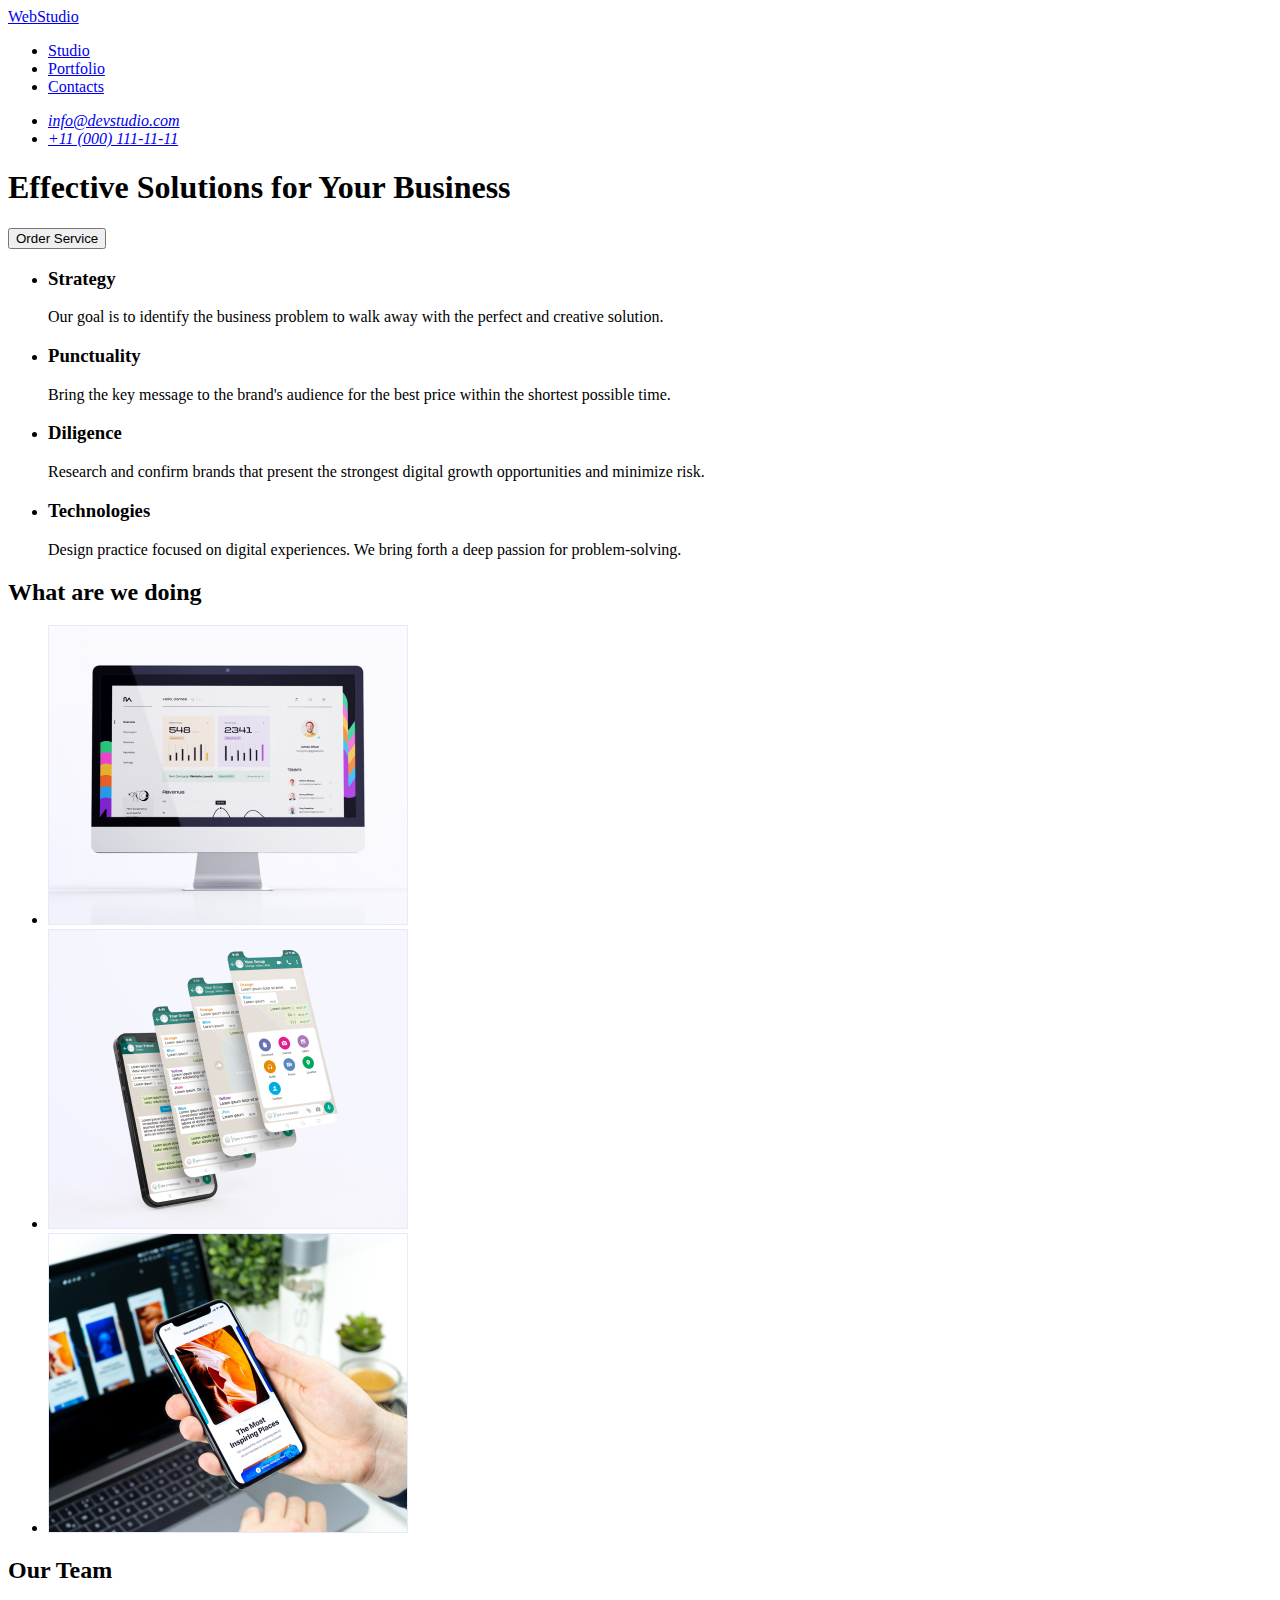
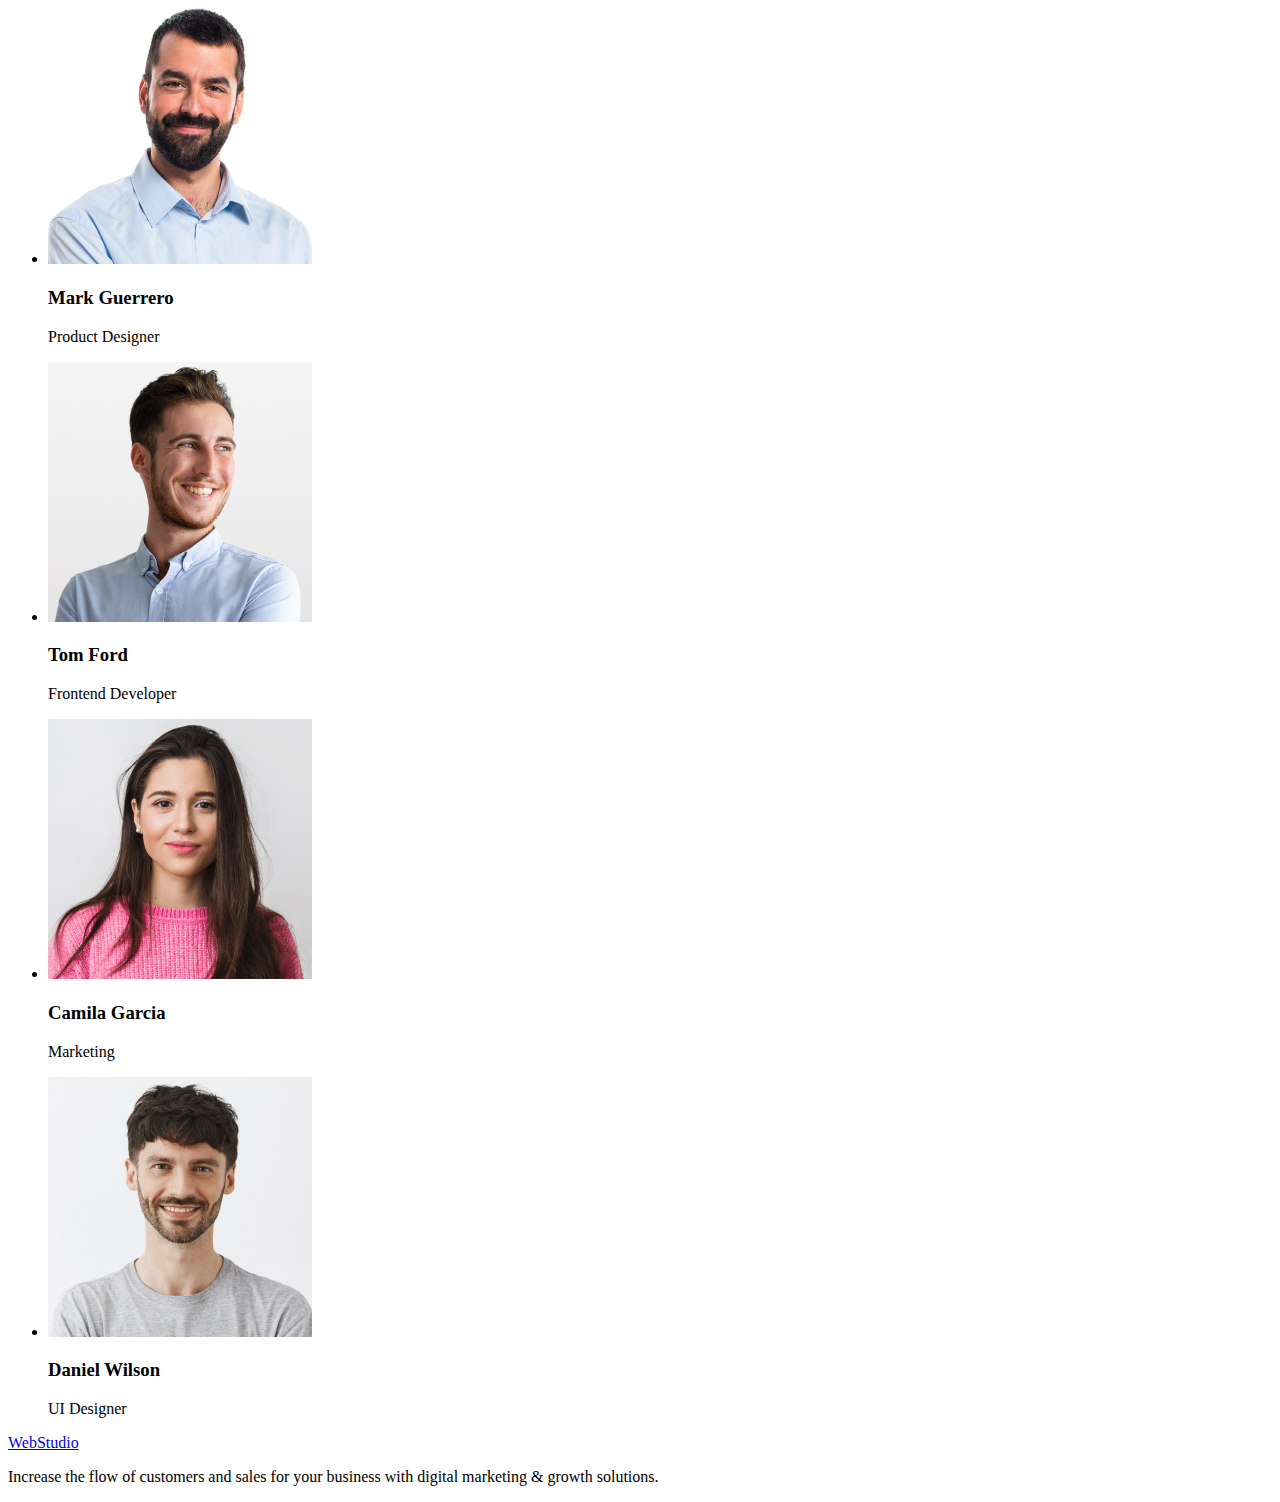
==== index.html @ dca1a5bd "rep" ====
<!DOCTYPE html>
<html lang="en">
  <head>
    <meta charset="UTF-8" />
    <meta name="viewport" content="width=device-width, initial-scale=1.0" />
    <title>Document</title>
    <link rel="stylesheet" href="./styles.css" />
  </head>
  <body>
    <header class="header">
      <nav class="header-navigation">
        <a class="header-logo" href="./index.html">WebStudio</a>
        <ul>
          <li><a class="header-item" href="#">Studio</a></li>
          <li><a class="header-item" href="#">Portfolio</a></li>
          <li><a class="header-item" href="#">Contacts</a></li>
        </ul>
      </nav>
      <address>
        <ul>
          <li>
            <a class="header-item-adress" href="mailto:info@devstudio.com"
              >info@devstudio.com</a
            >
          </li>
          <li>
            <a class="header-item-adress" href="tel:+110001111111"
              >+11 (000) 111-11-11</a
            >
          </li>
        </ul>
      </address>
    </header>
    <main>
      <section>
        <h1 class="hero">Effective Solutions for Your Business</h1>
        <button class="hero-btn" ctype="button">Order Service</button>
      </section>

      <section>
        <h2 hidden>advantages</h2>
        <ul>
          <li class="advantages">
            <h3 class="advantages-zag">Strategy</h3>
            <p class="text" title="my text">
              Our goal is to identify the business problem to walk away with the
              perfect and creative solution.
            </p>
          </li>
          <li class="advantages">
            <h3 class="advantages-zag">Punctuality</h3>
            <p class="text" title="my text">
              Bring the key message to the brand's audience for the best price
              within the shortest possible time.
            </p>
          </li>
          <li>
            <h3 class="advantages-zag">Diligence</h3>
            <p class="text" title="my text">
              Research and confirm brands that present the strongest digital
              growth opportunities and minimize risk.
            </p>
          </li>
          <li class="advantages">
            <h3 class="advantages-zag">Technologies</h3>
            <p class="text" title="my text">
              Design practice focused on digital experiences. We bring forth a
              deep passion for problem-solving.
            </p>
          </li>
        </ul>
      </section>
      <section>
        <h2>What are we doing</h2>
        <ul>
          <li>
            <img
              src="./images/wawd1.jpg"
              alt="monitor-resultat"
              width="360"
              height="300"
            />
          </li>
          <li>
            <img
              src="./images/wawd2.jpg"
              alt="many-pic"
              width="360"
              height="300"
            />
          </li>
          <li>
            <img
              src="./images/wawd3.jpg"
              alt="phone-hand"
              width="360"
              height="300"
            />
          </li>
        </ul>
      </section>
      <section>
        <h2>Our Team</h2>
        <ul>
          <li>
            <img
              src="./images/ot1.jpg"
              alt="Mark Guerrero"
              width="264"
              height="260"
            />
            <h3>Mark Guerrero</h3>
            <p>Product Designer</p>
          </li>
          <li>
            <img
              src="./images/ot2.jpg"
              alt="Tom Ford"
              width="264"
              height="260"
            />
            <h3>Tom Ford</h3>
            <p>Frontend Developer</p>
          </li>
          <li>
            <img
              src="./images/ot3.jpg"
              alt="Camila Garcia"
              width="264"
              height="260"
            />
            <h3>Camila Garcia</h3>
            <p>Marketing</p>
          </li>
          <li>
            <img
              src="./images/ot4.jpg"
              alt="Daniel Wilson"
              width="264"
              height="260"
            />
            <h3>Daniel Wilson</h3>
            <p>UI Designer</p>
          </li>
        </ul>
      </section>
    </main>
    <footer>
      <a href="./index.html">WebStudio</a>
      <p>
        Increase the flow of customers and sales for your business with digital
        marketing & growth solutions.
      </p>
    </footer>
  </body>
</html>
---- styles.css ----
body {
  text-decoration: none;
}
.page-header {
  background-color: #bdbdbd;
}
.page-title {
  color: #f44336;
}
.section-title {
  color: #3f51b5;
}
.page-footer {
  background-color: #212121;
}
.copyright-text {
  color: #ffffff;
}
.section-text {
  color: #ff5722;
}
.club-list .title {
  color: #4caf50;
}
.club-list .text {
  color: #009688;
}
.club-list .link {
  color: #ffc107;
}
.benefits > li {
  color: #d500f9;
}
.page-nav .link:hover {
  color: #18ffff;
}
.club-list .link:hover {
  color: #f57f17;
}
.club-list .link:active {
  color: #ff1744;
}
.page-nav .link:active {
  color: #212121;
}
.page-nav .link:focus {
  color: #18ffff;
}
.club-list .link:focus {
  color: #f57f17;
}
#18ffff
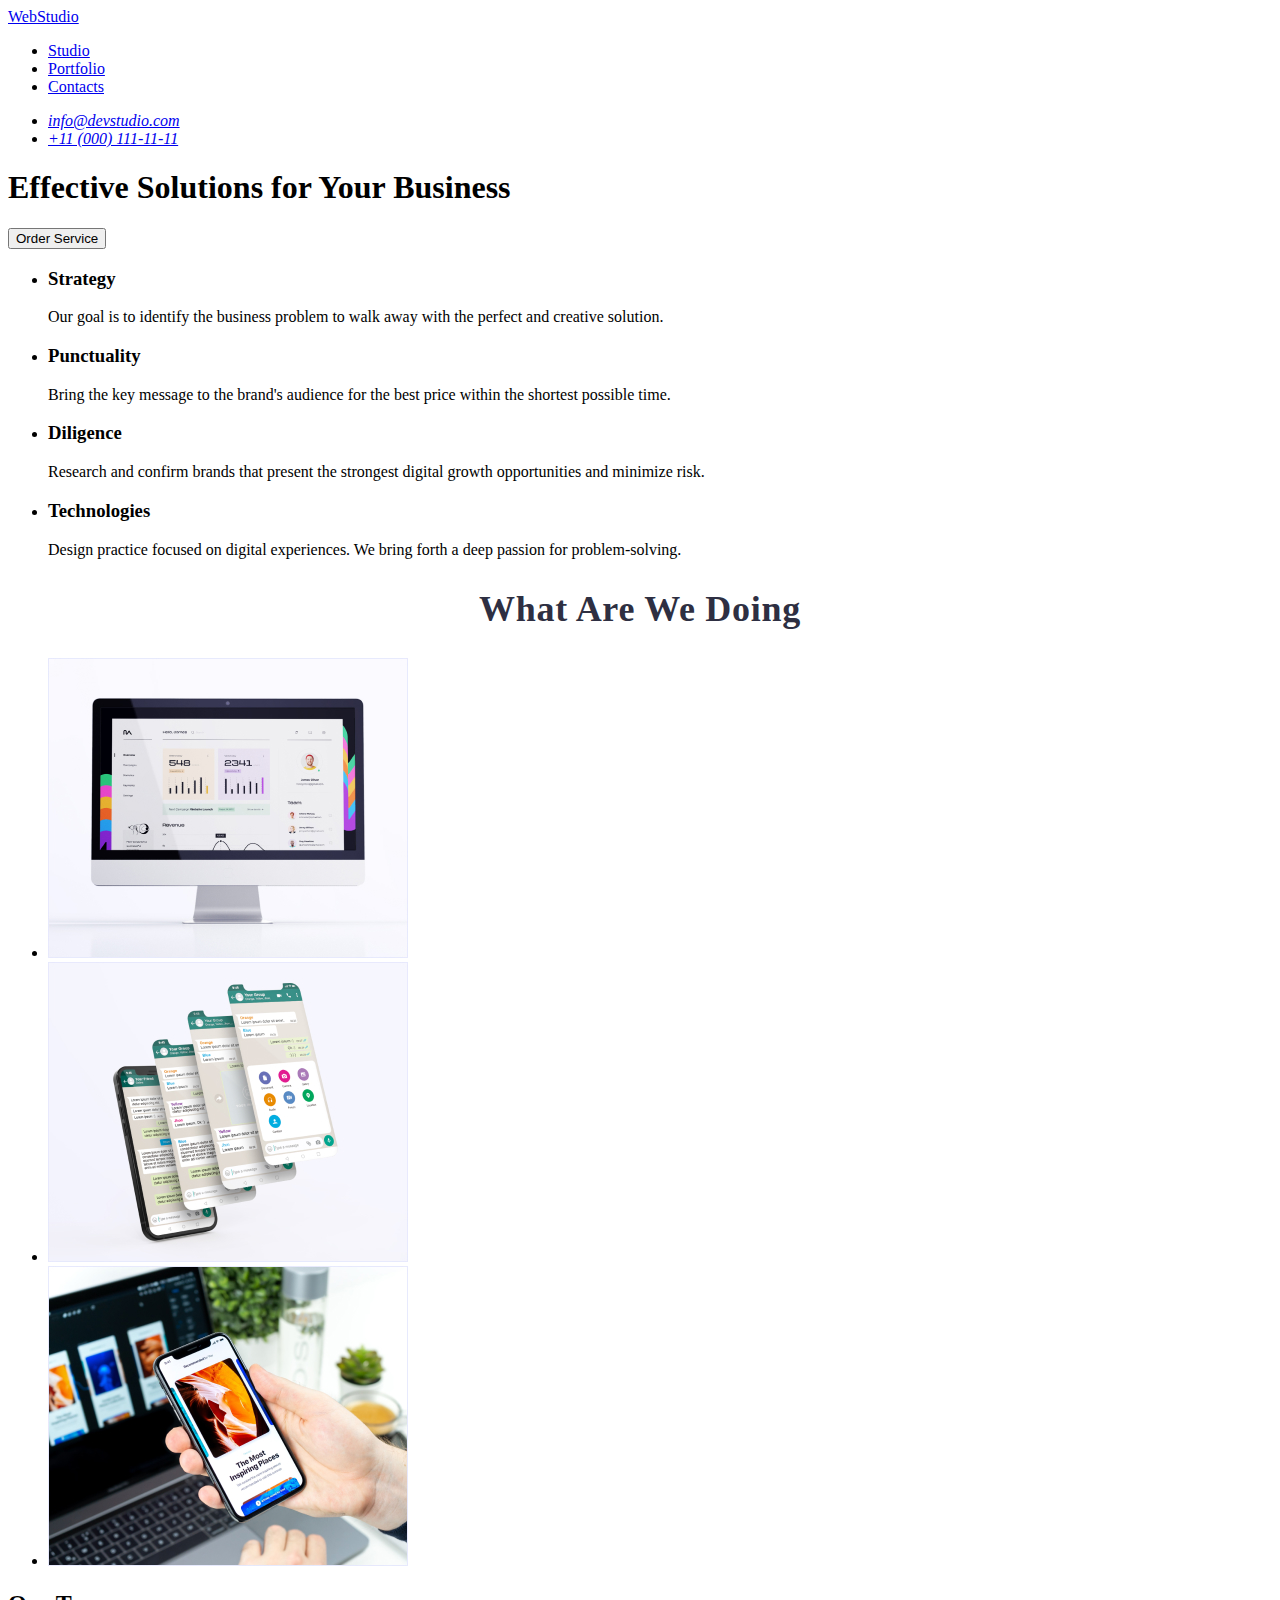
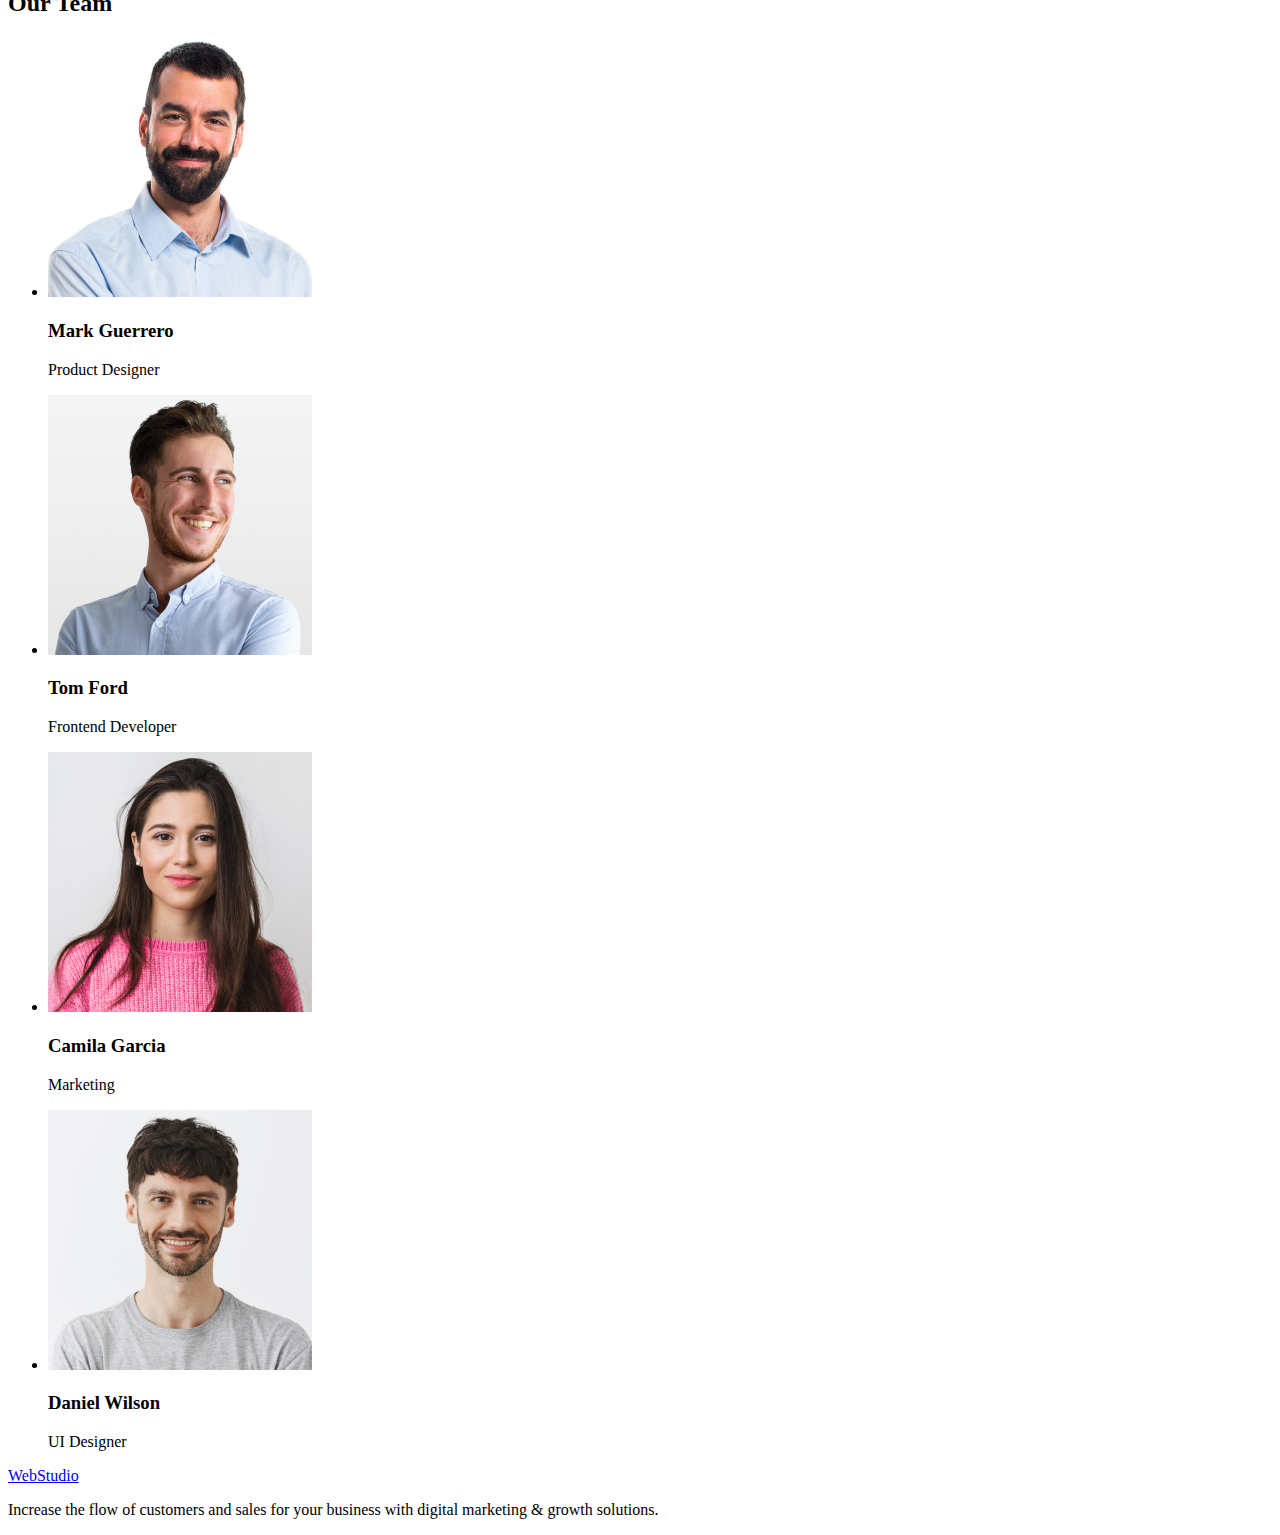
==== commit c3f0d128: "last" ====
--- a/index.html
+++ b/index.html
@@ -3,8 +3,8 @@
   <head>
     <meta charset="UTF-8" />
     <meta name="viewport" content="width=device-width, initial-scale=1.0" />
-    <title>Document</title>
-    <link rel="stylesheet" href="./styles.css" />
+    <title>WebStudio</title>
+    <link rel="stylesheet" href="./css/styles.css" />
   </head>
   <body>
     <header class="header">
@@ -71,7 +71,7 @@
         </ul>
       </section>
       <section>
-        <h2>What are we doing</h2>
+        <h2 class="alina">What are we doing</h2>
         <ul>
           <li>
             <img
@@ -79,6 +79,7 @@
               alt="monitor-resultat"
               width="360"
               height="300"
+              class="alina-malina"
             />
           </li>
           <li>
--- a/css/styles.css
+++ b/css/styles.css
@@ -0,0 +1,29 @@
+.alina {
+    color: var(--navyblue, #2E2F42);
+text-align: center;
+
+/* Header 2 */
+font-family: Roboto;
+font-size: 36px;
+font-style: normal;
+font-weight: 700;
+line-height: 40px; /* 111.111% */
+letter-spacing: 0.72px;
+text-transform: capitalize;
+}
+.alina-malina {
+    display: inline-flex;
+flex-direction: column;
+align-items: flex-start;
+text-decoration: none;
+text-transform: uppercase;
+font-size: 14px;
+text-align: center;
+line-height: 1.333;
+}
+.section-text {
+    text-shadow: 2px 2px 4px #212121;
+    text-indent: 24px;
+    line-height: 1.5;
+    letter-spacing: 3px;
+}
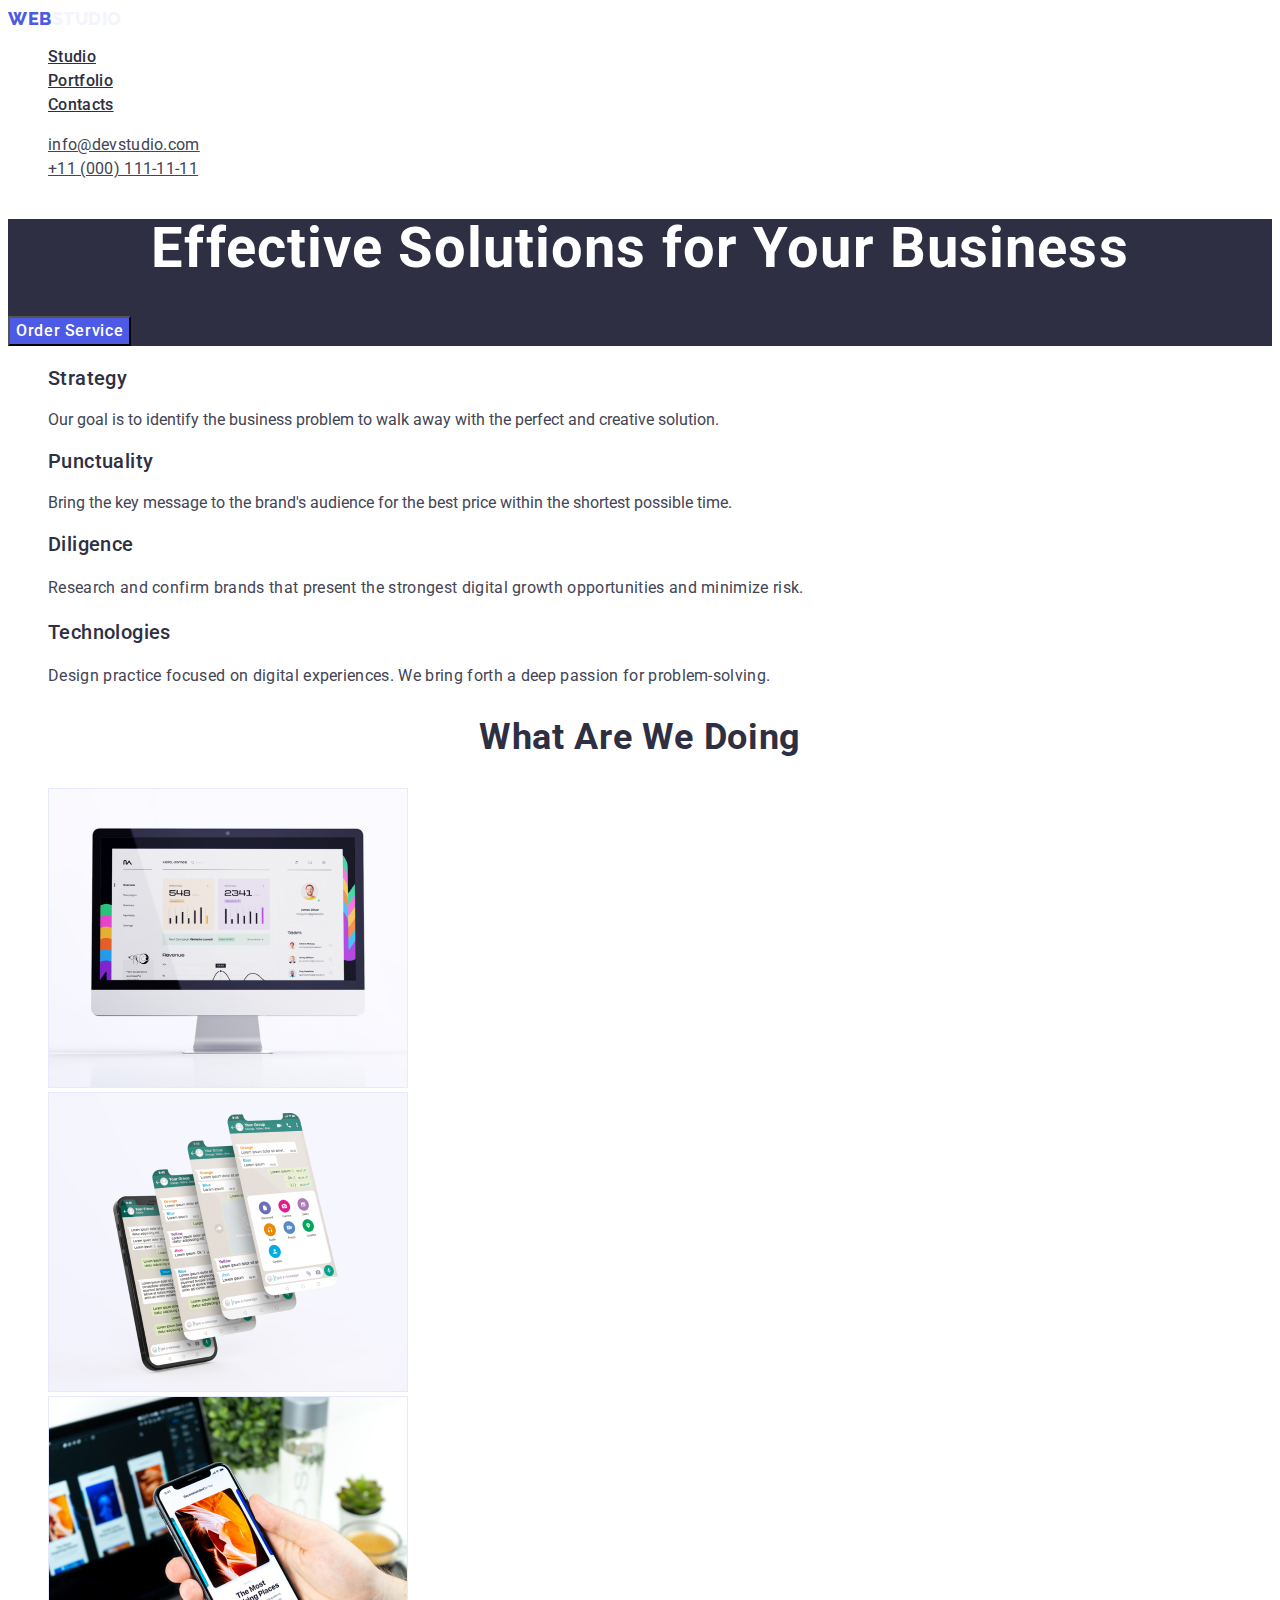
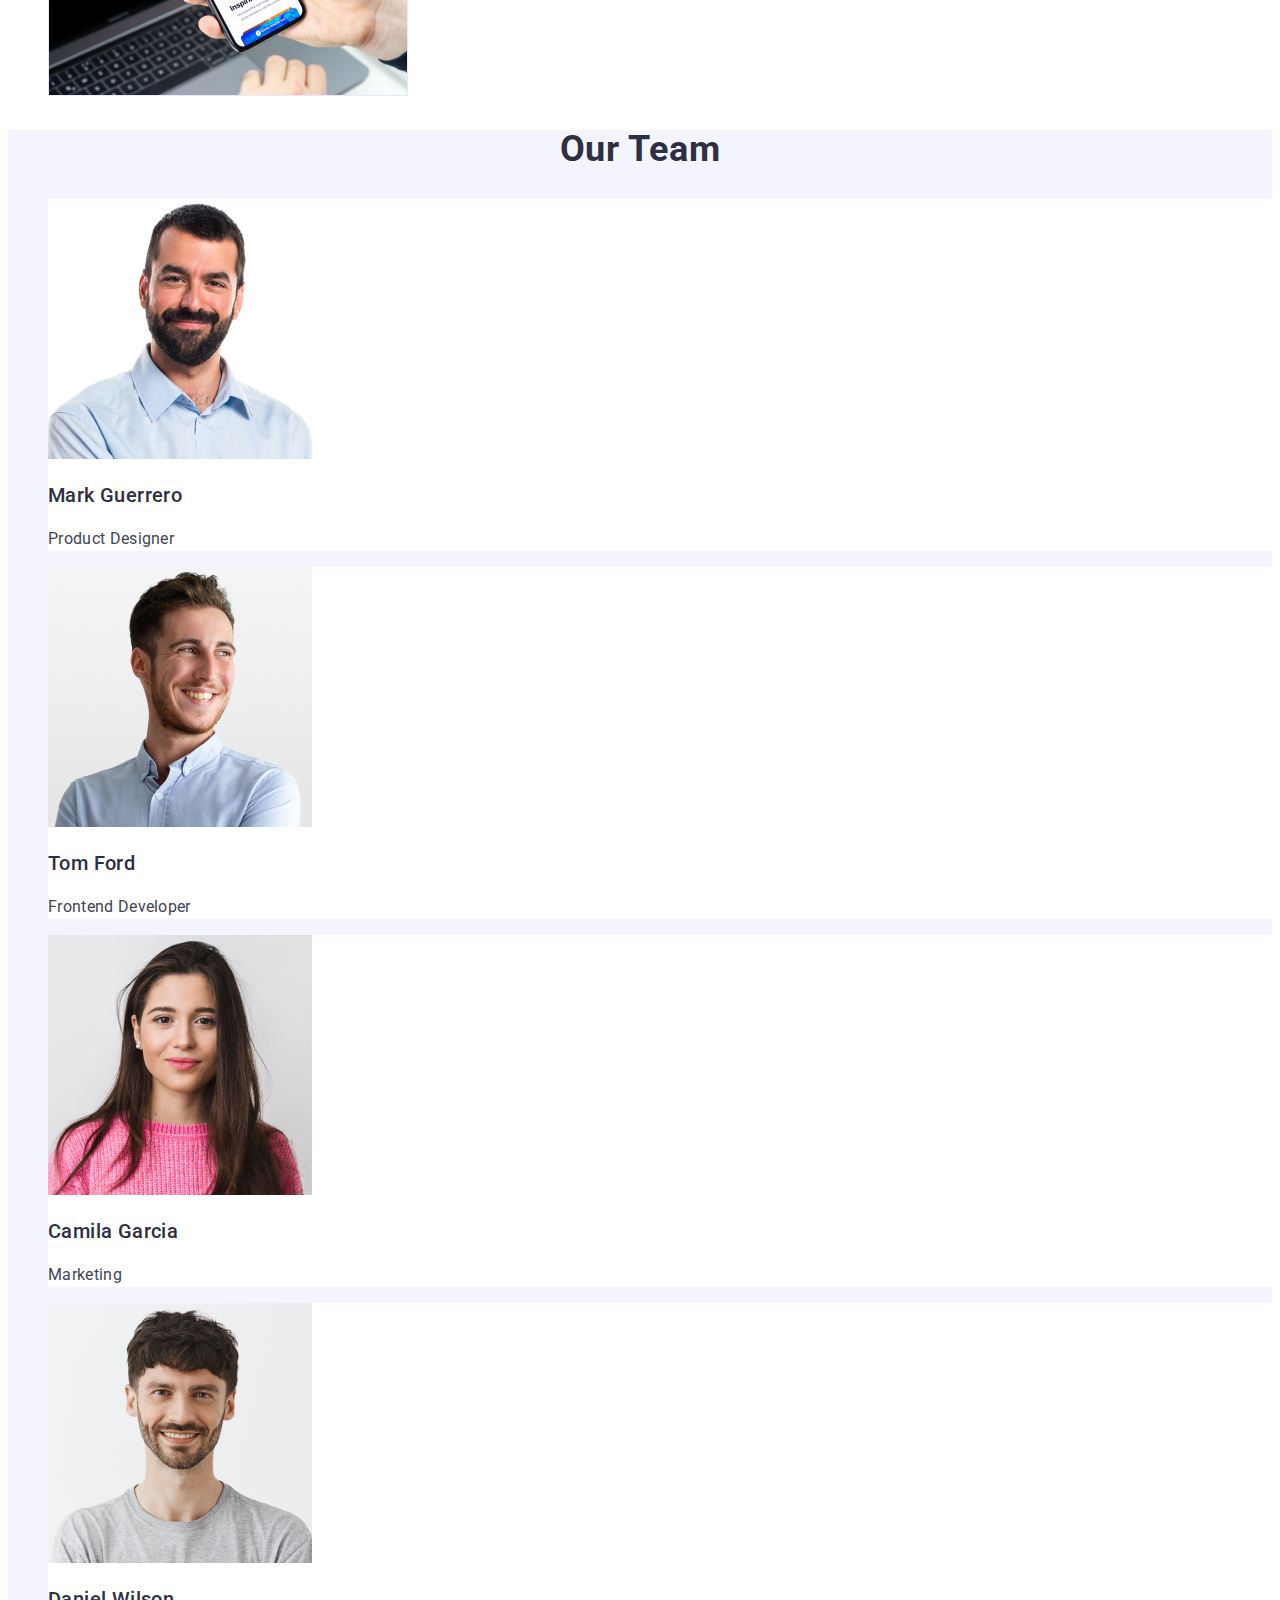
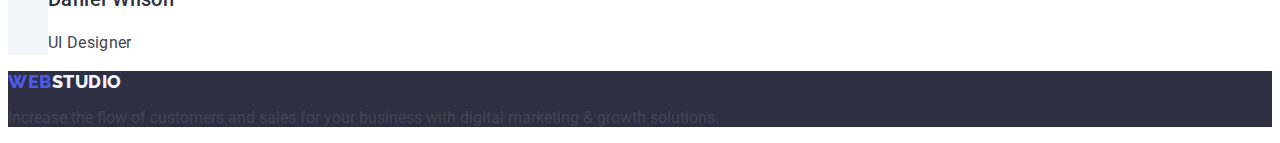
==== commit 2a531e59: "all" ====
--- a/index.html
+++ b/index.html
@@ -4,27 +4,45 @@
     <meta charset="UTF-8" />
     <meta name="viewport" content="width=device-width, initial-scale=1.0" />
     <title>WebStudio</title>
+    <link rel="preconnect" href="https://fonts.googleapis.com" />
+    <link rel="preconnect" href="https://fonts.gstatic.com" crossorigin />
+    <link
+      href="https://fonts.googleapis.com/css2?family=Raleway:wght@800&family=Roboto:wght@400;500;700&display=swap"
+      rel="stylesheet"
+    />
     <link rel="stylesheet" href="./css/styles.css" />
   </head>
   <body>
     <header class="header">
       <nav class="header-navigation">
-        <a class="header-logo" href="./index.html">WebStudio</a>
-        <ul>
-          <li><a class="header-item" href="#">Studio</a></li>
-          <li><a class="header-item" href="#">Portfolio</a></li>
-          <li><a class="header-item" href="#">Contacts</a></li>
+        <a class="header-logo link" href="./index.html"
+          ><span class="header-logo-first">Web</span>Studio</a
+        >
+        <ul class="header-list list">
+          <li>
+            <a class="header-item-link" href="./index.html" target="_blank"
+              >Studio</a
+            >
+          </li>
+          <li>
+            <a class="header-item-link" href="./portfolio.html" target="_blank"
+              >Portfolio</a
+            >
+          </li>
+          <li>
+            <a class="header-item-link" href="#" target="_blank">Contacts</a>
+          </li>
         </ul>
       </nav>
-      <address>
-        <ul>
+      <address class="address">
+        <ul class="header-list list">
           <li>
-            <a class="header-item-adress" href="mailto:info@devstudio.com"
+            <a class="address" href="mailto:info@devstudio.com" target="_blank"
               >info@devstudio.com</a
             >
           </li>
           <li>
-            <a class="header-item-adress" href="tel:+110001111111"
+            <a class="address" href="tel:+110001111111" target="_blank"
               >+11 (000) 111-11-11</a
             >
           </li>
@@ -32,54 +50,55 @@
       </address>
     </header>
     <main>
-      <section>
-        <h1 class="hero">Effective Solutions for Your Business</h1>
-        <button class="hero-btn" ctype="button">Order Service</button>
+      <section class="hero">
+        <h1 class="hero-title">Effective Solutions for Your Business</h1>
+        <button class="btn-navigation" type="button">Order Service</button>
       </section>
 
       <section>
-        <h2 hidden>advantages</h2>
-        <ul>
-          <li class="advantages">
-            <h3 class="advantages-zag">Strategy</h3>
-            <p class="text" title="my text">
+        <h2 class="visually-hidden">advantages</h2>
+        <!-- advantage -->
+        <ul class="advantages-list list">
+          <li>
+            <h3 class="advantages-subtitle">Strategy</h3>
+            <p class="advantages-item-tex-">
               Our goal is to identify the business problem to walk away with the
               perfect and creative solution.
             </p>
           </li>
-          <li class="advantages">
-            <h3 class="advantages-zag">Punctuality</h3>
-            <p class="text" title="my text">
+          <li>
+            <h3 class="advantages-subtitle">Punctuality</h3>
+            <p class="text">
               Bring the key message to the brand's audience for the best price
               within the shortest possible time.
             </p>
           </li>
           <li>
-            <h3 class="advantages-zag">Diligence</h3>
-            <p class="text" title="my text">
+            <h3 class="advantages-subtitle">Diligence</h3>
+            <p class="advantages-item-text">
               Research and confirm brands that present the strongest digital
               growth opportunities and minimize risk.
             </p>
           </li>
-          <li class="advantages">
-            <h3 class="advantages-zag">Technologies</h3>
-            <p class="text" title="my text">
+          <li>
+            <h3 class="advantages-subtitle">Technologies</h3>
+            <p class="advantages-item-text">
               Design practice focused on digital experiences. We bring forth a
               deep passion for problem-solving.
             </p>
           </li>
         </ul>
       </section>
+
       <section>
-        <h2 class="alina">What are we doing</h2>
-        <ul>
+        <h2 class="section-title">What are we doing</h2>
+        <ul class="list">
           <li>
             <img
               src="./images/wawd1.jpg"
               alt="monitor-resultat"
               width="360"
               height="300"
-              class="alina-malina"
             />
           </li>
           <li>
@@ -100,55 +119,58 @@
           </li>
         </ul>
       </section>
-      <section>
-        <h2>Our Team</h2>
-        <ul>
-          <li>
+
+      <section class="team-section">
+        <h2 class="section-title">Our Team</h2>
+        <ul class="list">
+          <li class="team-member-card">
             <img
               src="./images/ot1.jpg"
               alt="Mark Guerrero"
               width="264"
               height="260"
             />
-            <h3>Mark Guerrero</h3>
-            <p>Product Designer</p>
+            <h3 class="section-title-team">Mark Guerrero</h3>
+            <p class="section-title-about">Product Designer</p>
           </li>
-          <li>
+          <li class="team-member-card">
             <img
               src="./images/ot2.jpg"
               alt="Tom Ford"
               width="264"
               height="260"
             />
-            <h3>Tom Ford</h3>
-            <p>Frontend Developer</p>
+            <h3 class="section-title-team">Tom Ford</h3>
+            <p class="section-title-about">Frontend Developer</p>
           </li>
-          <li>
+          <li class="team-member-card">
             <img
               src="./images/ot3.jpg"
               alt="Camila Garcia"
               width="264"
               height="260"
             />
-            <h3>Camila Garcia</h3>
-            <p>Marketing</p>
+            <h3 class="section-title-team">Camila Garcia</h3>
+            <p class="section-title-about">Marketing</p>
           </li>
-          <li>
+          <li class="team-member-card">
             <img
               src="./images/ot4.jpg"
               alt="Daniel Wilson"
               width="264"
               height="260"
             />
-            <h3>Daniel Wilson</h3>
-            <p>UI Designer</p>
+            <h3 class="section-title-team">Daniel Wilson</h3>
+            <p class="section-title-about">UI Designer</p>
           </li>
         </ul>
       </section>
     </main>
-    <footer>
-      <a href="./index.html">WebStudio</a>
-      <p>
+    <footer class="ftr-page">
+      <a class="header-logo link" href="./index.html"
+        ><span class="header-logo-first">Web</span>Studio</a
+      >
+      <p class="ftr-page-text">
         Increase the flow of customers and sales for your business with digital
         marketing & growth solutions.
       </p>
--- a/css/styles.css
+++ b/css/styles.css
@@ -1,29 +1,242 @@
-.alina {
-    color: var(--navyblue, #2E2F42);
-text-align: center;
-
-/* Header 2 */
-font-family: Roboto;
-font-size: 36px;
-font-style: normal;
-font-weight: 700;
-line-height: 40px; /* 111.111% */
-letter-spacing: 0.72px;
-text-transform: capitalize;
-}
-.alina-malina {
-    display: inline-flex;
-flex-direction: column;
-align-items: flex-start;
-text-decoration: none;
-text-transform: uppercase;
-font-size: 14px;
-text-align: center;
-line-height: 1.333;
-}
-.section-text {
-    text-shadow: 2px 2px 4px #212121;
-    text-indent: 24px;
-    line-height: 1.5;
-    letter-spacing: 3px;
-}
+body {
+  font-family: var(--mein-fonts);
+  color: var(--color-slate);
+  background-color: var(--color-white);
+}
+:root {
+  /* fonts */
+  --mein-fonts: "roboto", sans-serif;
+  /* Colors */
+  --color-iris: #4d5ae5;
+  --color-ocean: #404bbf;
+  --main-cl: #2e2f42;
+  --color-green: #31d0aa;
+  --color-slate: #434455;
+  --color-light-slate: #8e8f99;
+  --color-cornflower: #e7e9fc;
+  --color-cloud: #f4f4fd;
+  --color-white: #ffffff;
+  --color-dairy: #fcfcfc;
+}
+.link {
+  text-decoration: none;
+  font-style: normal;
+}
+.list {
+  list-style: none;
+}
+.header-navigation {
+  background: var(--color-white);
+}
+/* ------------HEADER------------ */
+.header-logo-first {
+  color: var(--color-iris);
+  font-family: "Raleway", sans-serif;
+  font-size: 18px;
+
+  font-weight: 800;
+  line-height: 1.17;
+  letter-spacing: 0.03em;
+  text-transform: uppercase;
+}
+.header-logo {
+  color: var(--main-cl);
+  font-family: "Raleway", sans-serif;
+  font-size: 18px;
+
+  font-weight: 800;
+  line-height: 1.17;
+  letter-spacing: 0.03em;
+  text-transform: uppercase;
+}
+.address {
+  color: var(--color-slate);
+  font-size: 16px;
+  font-style: normal;
+  font-weight: 400;
+  line-height: 24px;
+  letter-spacing: 0.02em;
+}
+.address:hover,
+.address:focus {
+  color: var(--color-ocean);
+}
+.address {
+  font-style: normal;
+}
+.header-item {
+  color: var(--color-slate);
+  text-align: center;
+  font-size: 16px;
+  font-weight: 500;
+  line-height: 24px;
+  letter-spacing: 0.02em;
+}
+.header-item-link {
+  color: var(--main-cl);
+  text-align: center;
+  font-size: 16px;
+  font-weight: 500;
+  line-height: 1.5;
+  letter-spacing: 0.02em;
+}
+/* ------------HERO------------ */
+.hero {
+  background: var(--main-cl);
+}
+.team-section {
+  background-color: var(--color-cloud);
+}
+.team-member-card {
+  background-color: var(--color-white);
+}
+.hero-title {
+  color: var(--color-white);
+  text-align: center;
+  font-size: 56px;
+  font-weight: 700;
+  line-height: 1.07;
+  letter-spacing: 0.02em;
+}
+.section-title {
+  color: var(--main-cl);
+  text-align: center;
+  font-weight: 700;
+  font-size: 36px;
+  line-height: 1.11;
+  letter-spacing: 0.02em;
+  text-transform: capitalize;
+}
+.advantages-subtitle {
+  color: var(--main-cl);
+  font-size: 20px;
+  font-weight: 500;
+  line-height: 1.2;
+  letter-spacing: 0.02em;
+}
+.advantages-item-text {
+  color: var(--color-slate);
+  font-size: 16px;
+  font-weight: 400;
+  line-height: 1.5;
+  letter-spacing: 0.02em;
+}
+.btn-navigation {
+  font-family: "Roboto", sans-serif;
+  color: var(--color-white);
+  background-color: var(--color-iris);
+  font-size: 16px;
+  font-weight: 500;
+  line-height: 1.5;
+  letter-spacing: 0.04em;
+  cursor: pointer;
+}
+.btn-navigation:hover,
+.btn-navigation:focus {
+  font-family: "Roboto", sans-serif;
+  color: var(--color-white);
+  background-color: var(--color-iris);
+  font-size: 16px;
+  font-weight: 500;
+  line-height: 1.5;
+  letter-spacing: 0.04em;
+  cursor: pointer;
+}
+.button-text {
+  font-family: "Roboto", sans-serif;
+  color: var(--color-iris);
+  background-color: var(--color-cloud);
+  font-size: 16px;
+  font-weight: 500;
+  line-height: 1.5;
+  letter-spacing: 0.04em;
+  cursor: pointer;
+}
+.button-text:hover,
+.button-text:focus {
+  font-family: "Roboto", sans-serif;
+  color: var(--color-white);
+  background-color: var(--color-ocean);
+  font-size: 16px;
+  font-weight: 500;
+  line-height: 1.5;
+  letter-spacing: 0.04em;
+  cursor: pointer;
+}
+.visually-hidden {
+  position: absolute;
+  width: 1px;
+  height: 1px;
+  margin: -1px;
+  border: 0;
+  padding: 0;
+
+  white-space: nowrap;
+  clip-path: inset(100%);
+  clip: rect(0 0 0 0);
+  overflow: hidden;
+}
+/* ------------ADVANTAGE------------ */
+
+.advantages-list {
+}
+.advantages-item {
+}
+.advantages-subtitle {
+  color: var(--main-cl);
+
+  /* Header 3 */
+
+  font-size: 20px;
+
+  font-weight: 500;
+  line-height: 1.2; /* 120% */
+  letter-spacing: 0.02em;
+}
+.advantages-item-text {
+  color: var(--color-slate);
+
+  /* Body */
+
+  font-size: 16px;
+  line-height: 1.5; /* 150% */
+  letter-spacing: 0.02em;
+}
+
+/* Components styles */
+.section-title-team {
+  /* Header 3 */
+  font-weight: 500;
+  font-size: 20px;
+  line-height: 1.2;
+
+  letter-spacing: 0.02em;
+  color: var(--main-cl);
+}
+.section-title-about {
+  font-weight: 400;
+  font-size: 16px;
+  line-height: 1.5;
+
+  letter-spacing: 0.02em;
+  color: var(--color-slate);
+}
+.ftr-page {
+  background: var(--main-cl);
+}
+.ftr-page-tex {
+  color: var(--color-cloud);
+  font-size: 16px;
+  font-weight: 400;
+  line-height: 1.5;
+  letter-spacing: 0.02;
+}
+.header-logo {
+  color: var(--color-cloud);
+  font-family: "Raleway", sans-serif;
+  font-size: 18px;
+  font-weight: 800;
+  line-height: 1.1666;
+  letter-spacing: 0.03;
+  text-transform: uppercase;
+}
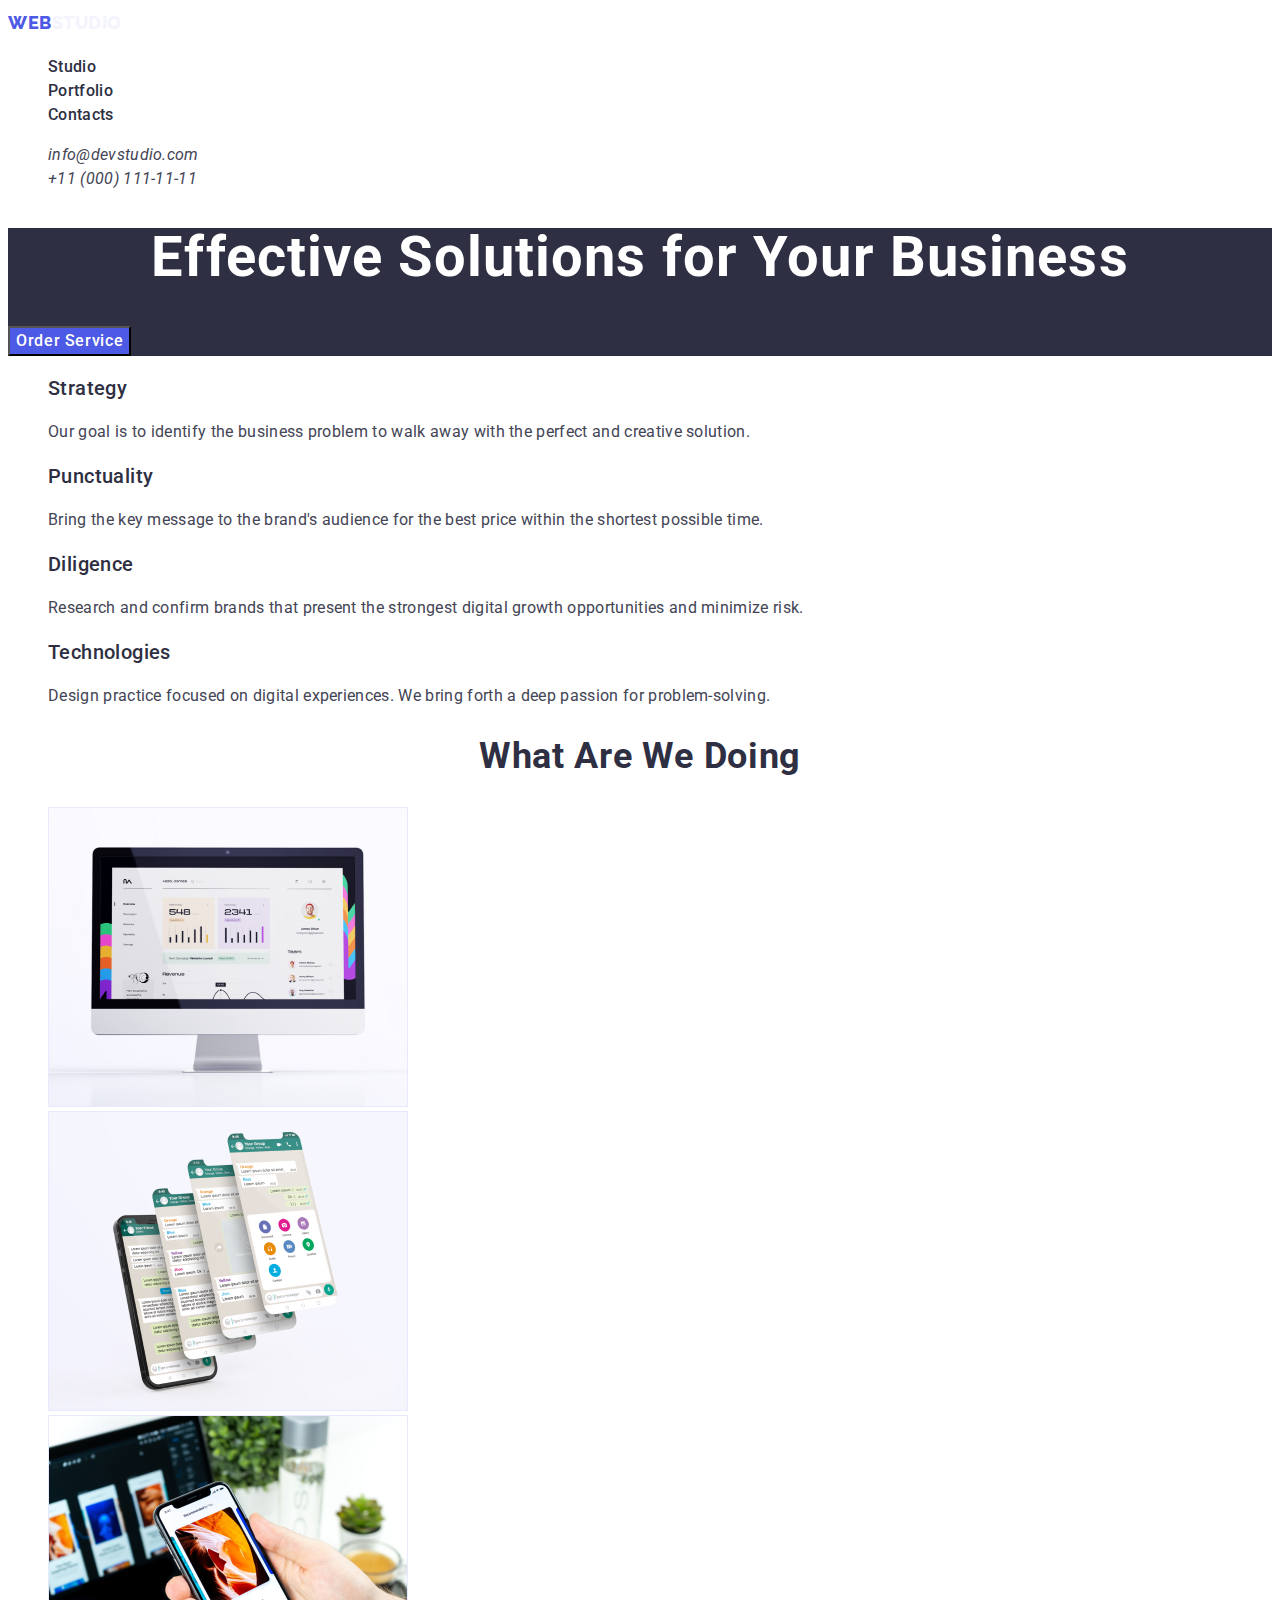
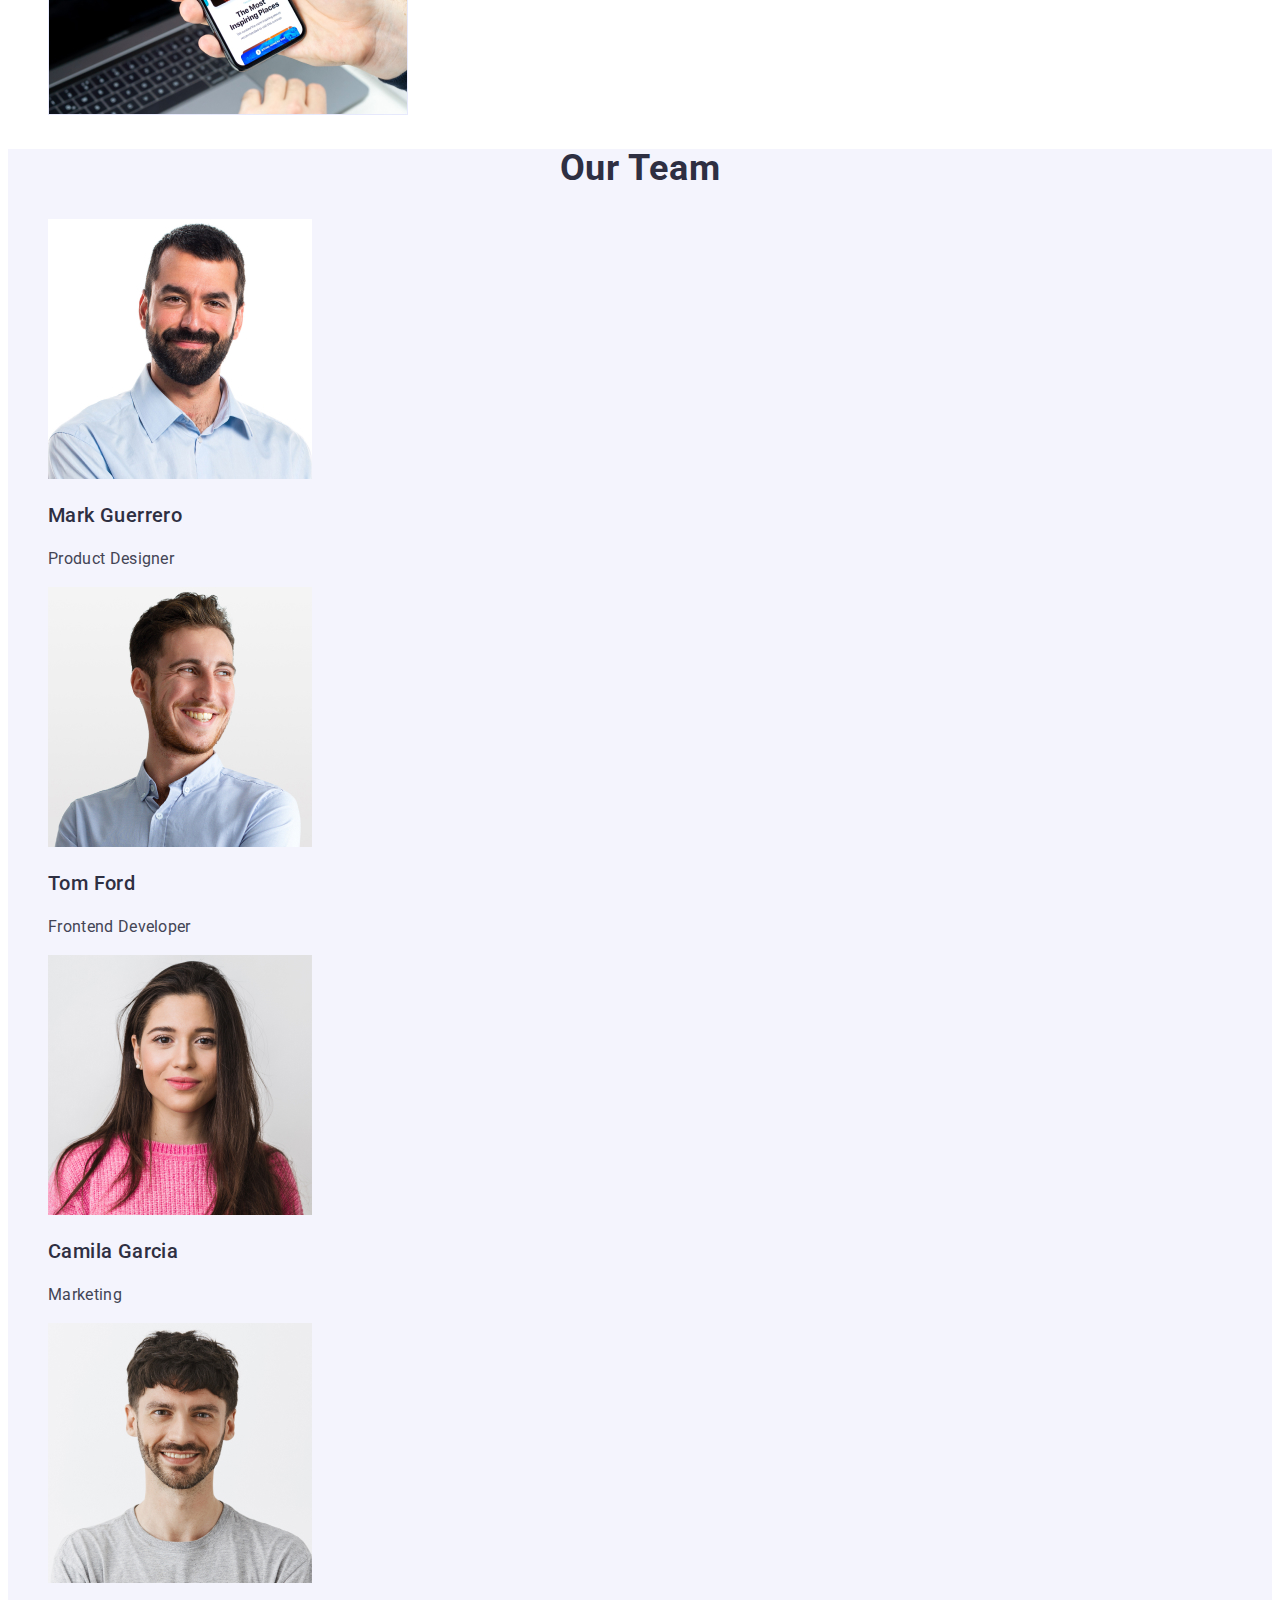
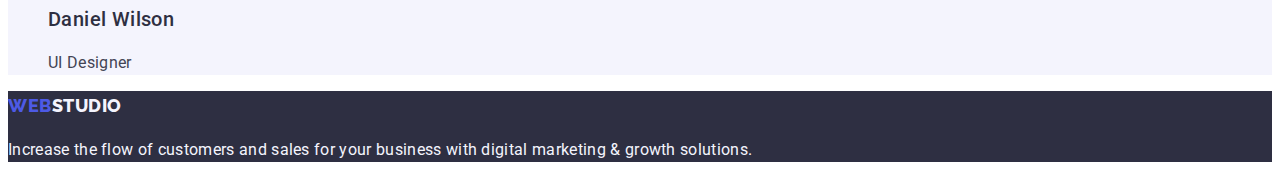
==== commit 74d55629: "all" ====
--- a/index.html
+++ b/index.html
@@ -12,77 +12,89 @@
     />
     <link rel="stylesheet" href="./css/styles.css" />
   </head>
+
   <body>
     <header class="header">
       <nav class="header-navigation">
         <a class="header-logo link" href="./index.html"
-          ><span class="header-logo-first">Web</span>Studio</a
+          >Web<span class="header-logo-studio">Studio</span></a
         >
         <ul class="header-list list">
           <li>
-            <a class="header-item-link" href="./index.html" target="_blank"
+            <a class="header-list-item link" href="./index.html" target="_blank"
               >Studio</a
             >
           </li>
           <li>
-            <a class="header-item-link" href="./portfolio.html" target="_blank"
+            <a
+              class="header-list-item link"
+              href="./portfolio.html"
+              target="_blank"
               >Portfolio</a
             >
           </li>
           <li>
-            <a class="header-item-link" href="#" target="_blank">Contacts</a>
+            <a class="header-list-item link" href="#" target="_blank"
+              >Contacts</a
+            >
           </li>
         </ul>
       </nav>
-      <address class="address">
-        <ul class="header-list list">
+      <address class="header-address">
+        <ul class="header-address-list list">
           <li>
-            <a class="address" href="mailto:info@devstudio.com" target="_blank"
+            <a
+              class="header-address-contacts link"
+              href="mailto:info@devstudio.com"
+              target="_blank"
               >info@devstudio.com</a
             >
           </li>
           <li>
-            <a class="address" href="tel:+110001111111" target="_blank"
+            <a
+              class="header-address-contacts link"
+              href="tel:+110001111111"
+              target="_blank"
               >+11 (000) 111-11-11</a
             >
           </li>
         </ul>
       </address>
     </header>
+
     <main>
       <section class="hero">
         <h1 class="hero-title">Effective Solutions for Your Business</h1>
-        <button class="btn-navigation" type="button">Order Service</button>
+        <button class="hero-button" type="button">Order Service</button>
       </section>
 
-      <section>
-        <h2 class="visually-hidden">advantages</h2>
-        <!-- advantage -->
+      <section class="advantages">
+        <h2 hidden>advantages</h2>
         <ul class="advantages-list list">
           <li>
             <h3 class="advantages-subtitle">Strategy</h3>
-            <p class="advantages-item-tex-">
+            <p class="advantages-text">
               Our goal is to identify the business problem to walk away with the
               perfect and creative solution.
             </p>
           </li>
           <li>
             <h3 class="advantages-subtitle">Punctuality</h3>
-            <p class="text">
+            <p class="advantages-text">
               Bring the key message to the brand's audience for the best price
               within the shortest possible time.
             </p>
           </li>
           <li>
             <h3 class="advantages-subtitle">Diligence</h3>
-            <p class="advantages-item-text">
+            <p class="advantages-text">
               Research and confirm brands that present the strongest digital
               growth opportunities and minimize risk.
             </p>
           </li>
           <li>
             <h3 class="advantages-subtitle">Technologies</h3>
-            <p class="advantages-item-text">
+            <p class="advantages-text">
               Design practice focused on digital experiences. We bring forth a
               deep passion for problem-solving.
             </p>
@@ -90,9 +102,9 @@
         </ul>
       </section>
 
-      <section>
-        <h2 class="section-title">What are we doing</h2>
-        <ul class="list">
+      <section class="heading">
+        <h2 class="heading-title">What are we doing</h2>
+        <ul class="heading-list list">
           <li>
             <img
               src="./images/wawd1.jpg"
@@ -120,57 +132,58 @@
         </ul>
       </section>
 
-      <section class="team-section">
-        <h2 class="section-title">Our Team</h2>
-        <ul class="list">
-          <li class="team-member-card">
+      <section class="team">
+        <h2 class="team-heading">Our Team</h2>
+        <ul class="team-list list">
+          <li class="team-img">
             <img
               src="./images/ot1.jpg"
               alt="Mark Guerrero"
               width="264"
               height="260"
             />
-            <h3 class="section-title-team">Mark Guerrero</h3>
-            <p class="section-title-about">Product Designer</p>
+            <h3 class="team-name">Mark Guerrero</h3>
+            <p class="team-text">Product Designer</p>
           </li>
-          <li class="team-member-card">
+          <li class="team-img">
             <img
               src="./images/ot2.jpg"
               alt="Tom Ford"
               width="264"
               height="260"
             />
-            <h3 class="section-title-team">Tom Ford</h3>
-            <p class="section-title-about">Frontend Developer</p>
+            <h3 class="team-name">Tom Ford</h3>
+            <p class="team-text">Frontend Developer</p>
           </li>
-          <li class="team-member-card">
+          <li class="team-img">
             <img
               src="./images/ot3.jpg"
               alt="Camila Garcia"
               width="264"
               height="260"
             />
-            <h3 class="section-title-team">Camila Garcia</h3>
-            <p class="section-title-about">Marketing</p>
+            <h3 class="team-name">Camila Garcia</h3>
+            <p class="team-text">Marketing</p>
           </li>
-          <li class="team-member-card">
+          <li class="team-img">
             <img
               src="./images/ot4.jpg"
               alt="Daniel Wilson"
               width="264"
               height="260"
             />
-            <h3 class="section-title-team">Daniel Wilson</h3>
-            <p class="section-title-about">UI Designer</p>
+            <h3 class="team-name">Daniel Wilson</h3>
+            <p class="team-text">UI Designer</p>
           </li>
         </ul>
       </section>
     </main>
-    <footer class="ftr-page">
+
+    <footer class="footer">
       <a class="header-logo link" href="./index.html"
-        ><span class="header-logo-first">Web</span>Studio</a
+        >Web<span class="header-logo-studio">Studio</span></a
       >
-      <p class="ftr-page-text">
+      <p class="footer-text">
         Increase the flow of customers and sales for your business with digital
         marketing & growth solutions.
       </p>
--- a/css/styles.css
+++ b/css/styles.css
@@ -1,242 +1,250 @@
+:root {
+  --iris: #4d5ae5;
+  --ocean: #404bbf;
+  --navy-blue: #2e2f42;
+  --green: #31d0aa;
+  --slate: #434455;
+  --light-slate: #8e8f99;
+  --cornflower: #e7e9fc;
+  --cloud: #f4f4fd;
+  --navy-blue-modal: #2e2f42;
+  --grey: #2e2f42;
+  --white: #ffffff;
+  --dairy: #fcfcfc;
+}
 body {
-  font-family: var(--mein-fonts);
-  color: var(--color-slate);
-  background-color: var(--color-white);
-}
-:root {
-  /* fonts */
-  --mein-fonts: "roboto", sans-serif;
-  /* Colors */
-  --color-iris: #4d5ae5;
-  --color-ocean: #404bbf;
-  --main-cl: #2e2f42;
-  --color-green: #31d0aa;
-  --color-slate: #434455;
-  --color-light-slate: #8e8f99;
-  --color-cornflower: #e7e9fc;
-  --color-cloud: #f4f4fd;
-  --color-white: #ffffff;
-  --color-dairy: #fcfcfc;
+  font-family: "Roboto", sans-serif;
+  color: var(--slate);
+  background-color: #ffffff;
+}
+.list {
+  list-style-type: none;
 }
 .link {
   text-decoration: none;
-  font-style: normal;
-}
-.list {
-  list-style: none;
+}
+/* index/portfolio-header */
+.header {
 }
 .header-navigation {
-  background: var(--color-white);
-}
-/* ------------HEADER------------ */
-.header-logo-first {
-  color: var(--color-iris);
-  font-family: "Raleway", sans-serif;
-  font-size: 18px;
-
-  font-weight: 800;
-  line-height: 1.17;
-  letter-spacing: 0.03em;
-  text-transform: uppercase;
 }
 .header-logo {
-  color: var(--main-cl);
-  font-family: "Raleway", sans-serif;
-  font-size: 18px;
-
-  font-weight: 800;
-  line-height: 1.17;
-  letter-spacing: 0.03em;
-  text-transform: uppercase;
-}
-.address {
-  color: var(--color-slate);
-  font-size: 16px;
-  font-style: normal;
-  font-weight: 400;
-  line-height: 24px;
-  letter-spacing: 0.02em;
-}
-.address:hover,
-.address:focus {
-  color: var(--color-ocean);
-}
-.address {
-  font-style: normal;
-}
-.header-item {
-  color: var(--color-slate);
-  text-align: center;
-  font-size: 16px;
-  font-weight: 500;
-  line-height: 24px;
-  letter-spacing: 0.02em;
-}
-.header-item-link {
-  color: var(--main-cl);
-  text-align: center;
-  font-size: 16px;
-  font-weight: 500;
-  line-height: 1.5;
-  letter-spacing: 0.02em;
-}
-/* ------------HERO------------ */
+  color: var(--iris, #4d5ae5);
+  font-family: "Raleway", sans-serif;
+  font-size: 18px;
+  font-weight: 800;
+  line-height: 1.7;
+  letter-spacing: 0.03em;
+  text-transform: uppercase;
+}
+.header-logo-studio {
+  color: var(--navyblue, #2e2f42);
+  font-family: "Raleway", sans-serif;
+  font-size: 18px;
+  font-weight: 800;
+  line-height: 1.7;
+  letter-spacing: 0.03em;
+  text-transform: uppercase;
+}
+.header-list {
+}
+.header-list-item {
+  color: var(--navyblue, #2e2f42);
+  font-size: 16px;
+  font-weight: 500;
+  line-height: 1.5;
+  letter-spacing: 0.02em;
+}
+.header-list-item:hover,
+.header-list-item:focus {
+  color: var(--ocean);
+}
+.header-address {
+}
+.header-address-list {
+}
+.header-address-contacts {
+  color: var(--slate, #434455);
+  font-size: 16px;
+  font-weight: 400;
+  line-height: 1.5;
+  letter-spacing: 0.02em;
+}
+.header-address-contacts:hover,
+.header-address-contacts:focus {
+  color: var(--ocean);
+}
+/* index-header */
+/* ---------------------------------------------- */
+/* index-section-hero */
 .hero {
-  background: var(--main-cl);
-}
-.team-section {
-  background-color: var(--color-cloud);
-}
-.team-member-card {
-  background-color: var(--color-white);
+  background: var(--navyblue, #2e2f42);
 }
 .hero-title {
-  color: var(--color-white);
+  color: var(--white, #fff);
   text-align: center;
   font-size: 56px;
   font-weight: 700;
   line-height: 1.07;
   letter-spacing: 0.02em;
 }
-.section-title {
-  color: var(--main-cl);
-  text-align: center;
-  font-weight: 700;
-  font-size: 36px;
-  line-height: 1.11;
-  letter-spacing: 0.02em;
-  text-transform: capitalize;
-}
-.advantages-subtitle {
-  color: var(--main-cl);
-  font-size: 20px;
-  font-weight: 500;
-  line-height: 1.2;
-  letter-spacing: 0.02em;
-}
-.advantages-item-text {
-  color: var(--color-slate);
-  font-size: 16px;
-  font-weight: 400;
-  line-height: 1.5;
-  letter-spacing: 0.02em;
-}
-.btn-navigation {
+.hero-button {
+  color: var(--white, #fff);
   font-family: "Roboto", sans-serif;
-  color: var(--color-white);
-  background-color: var(--color-iris);
+  background: var(--iris);
   font-size: 16px;
   font-weight: 500;
   line-height: 1.5;
   letter-spacing: 0.04em;
   cursor: pointer;
 }
-.btn-navigation:hover,
-.btn-navigation:focus {
+.hero-button:hover,
+.hero-button:focus {
+  background-color: var(--ocean);
+}
+/* index-section-hero */
+/* ---------------------------------------------- */
+/* index-section-advantages */
+.advantages {
+}
+.advantages-list {
+}
+.advantages-subtitle {
+  color: var(--navyblue, #2e2f42);
+  font-size: 20px;
+  font-weight: 500;
+  line-height: 1.2;
+  letter-spacing: 0.02em;
+}
+.advantages-text {
+  color: var(--slate, #434455);
+  font-size: 16px;
+  font-weight: 400;
+  line-height: 1.5;
+  letter-spacing: 0.02em;
+}
+/* index-section-advantages */
+/* ---------------------------------------------- */
+/* index-seaction-heading */
+.heading {
+}
+.heading-title {
+  color: var(--navyblue, #2e2f42);
+  text-align: center;
+  font-size: 36px;
+  font-weight: 700;
+  line-height: 1.11;
+  letter-spacing: 0.02em;
+  text-transform: capitalize;
+}
+.heading-list {
+}
+/* index-seaction-heading */
+/* ---------------------------------------------- */
+/* index-seaction-team */
+.team {
+  background: var(--cloud, #f4f4fd);
+}
+.team-heading {
+  color: var(--navyblue, #2e2f42);
+  text-align: center;
+  font-size: 36px;
+  font-weight: 700;
+  line-height: 1.11;
+  letter-spacing: 0.02em;
+  text-transform: capitalize;
+}
+.team-list {
+}
+.team-img {
+}
+.team-name {
+  color: var(--navyblue, #2e2f42);
+  font-size: 20px;
+  font-weight: 500;
+  line-height: 1.2;
+  letter-spacing: 0.02em;
+}
+.team-text {
+  color: var(--slate, #434455);
+  font-size: 16px;
+  font-weight: 400;
+  line-height: 1.5;
+  letter-spacing: 0.02em;
+}
+/* index-seaction-team */
+/* ---------------------------------------------- */
+/* Portfolio-main */
+.button-list {
+}
+.button-menu {
+  color: var(--iris);
   font-family: "Roboto", sans-serif;
-  color: var(--color-white);
-  background-color: var(--color-iris);
+  text-align: center;
   font-size: 16px;
   font-weight: 500;
   line-height: 1.5;
   letter-spacing: 0.04em;
+  background-color: var(--cloud);
   cursor: pointer;
 }
-.button-text {
-  font-family: "Roboto", sans-serif;
-  color: var(--color-iris);
-  background-color: var(--color-cloud);
-  font-size: 16px;
-  font-weight: 500;
-  line-height: 1.5;
-  letter-spacing: 0.04em;
-  cursor: pointer;
-}
-.button-text:hover,
-.button-text:focus {
-  font-family: "Roboto", sans-serif;
-  color: var(--color-white);
-  background-color: var(--color-ocean);
-  font-size: 16px;
-  font-weight: 500;
-  line-height: 1.5;
-  letter-spacing: 0.04em;
-  cursor: pointer;
-}
-.visually-hidden {
-  position: absolute;
-  width: 1px;
-  height: 1px;
-  margin: -1px;
-  border: 0;
-  padding: 0;
-
-  white-space: nowrap;
-  clip-path: inset(100%);
-  clip: rect(0 0 0 0);
-  overflow: hidden;
-}
-/* ------------ADVANTAGE------------ */
-
-.advantages-list {
-}
-.advantages-item {
-}
-.advantages-subtitle {
-  color: var(--main-cl);
-
-  /* Header 3 */
-
-  font-size: 20px;
-
-  font-weight: 500;
-  line-height: 1.2; /* 120% */
-  letter-spacing: 0.02em;
-}
-.advantages-item-text {
-  color: var(--color-slate);
-
-  /* Body */
-
-  font-size: 16px;
-  line-height: 1.5; /* 150% */
-  letter-spacing: 0.02em;
-}
-
-/* Components styles */
-.section-title-team {
-  /* Header 3 */
-  font-weight: 500;
-  font-size: 20px;
-  line-height: 1.2;
-
-  letter-spacing: 0.02em;
-  color: var(--main-cl);
-}
-.section-title-about {
-  font-weight: 400;
-  font-size: 16px;
-  line-height: 1.5;
-
-  letter-spacing: 0.02em;
-  color: var(--color-slate);
-}
-.ftr-page {
-  background: var(--main-cl);
-}
-.ftr-page-tex {
-  color: var(--color-cloud);
-  font-size: 16px;
-  font-weight: 400;
-  line-height: 1.5;
-  letter-spacing: 0.02;
+.button-menu:hover,
+.button-menu:focus {
+  color: var(--white);
+  background-color: var(--ocean);
+}
+.content-list {
+}
+.content-link {
+  color: var(--navyblue, #2e2f42);
+  font-size: 20px;
+  font-weight: 500;
+  line-height: 1.2;
+  letter-spacing: 0.02em;
+}
+.content-title {
+  color: var(--navyblue, #2e2f42);
+  font-size: 20px;
+  font-weight: 500;
+  line-height: 1.2;
+  letter-spacing: 0.02em;
+}
+.content-text {
+  color: var(--slate, #434455);
+  font-size: 16px;
+  font-weight: 400;
+  line-height: 1.5;
+  letter-spacing: 0.02em;
+}
+/* Portfolio-main */
+/* ---------------------------------------------- */
+/* index/portfolio-seaction-footer */
+.footer {
+  background: var(--navyblue, #2e2f42);
 }
 .header-logo {
-  color: var(--color-cloud);
-  font-family: "Raleway", sans-serif;
-  font-size: 18px;
-  font-weight: 800;
-  line-height: 1.1666;
-  letter-spacing: 0.03;
-  text-transform: uppercase;
-}
+  color: var(--iris, #4d5ae5);
+  font-family: "Raleway", sans-serif;
+  font-size: 18px;
+  font-weight: 800;
+  line-height: 1.7;
+  letter-spacing: 0.03em;
+  text-transform: uppercase;
+}
+.header-logo-studio {
+  color: var(--cloud);
+  font-family: "Raleway", sans-serif;
+  font-size: 18px;
+  font-weight: 800;
+  line-height: 1.7;
+  letter-spacing: 0.03em;
+  text-transform: uppercase;
+}
+.footer-text {
+  color: var(--cloud, #f4f4fd);
+  font-size: 16px;
+  font-weight: 400;
+  line-height: 1.5;
+  letter-spacing: 0.02em;
+}
+/* index/portfolio-seaction-footer */
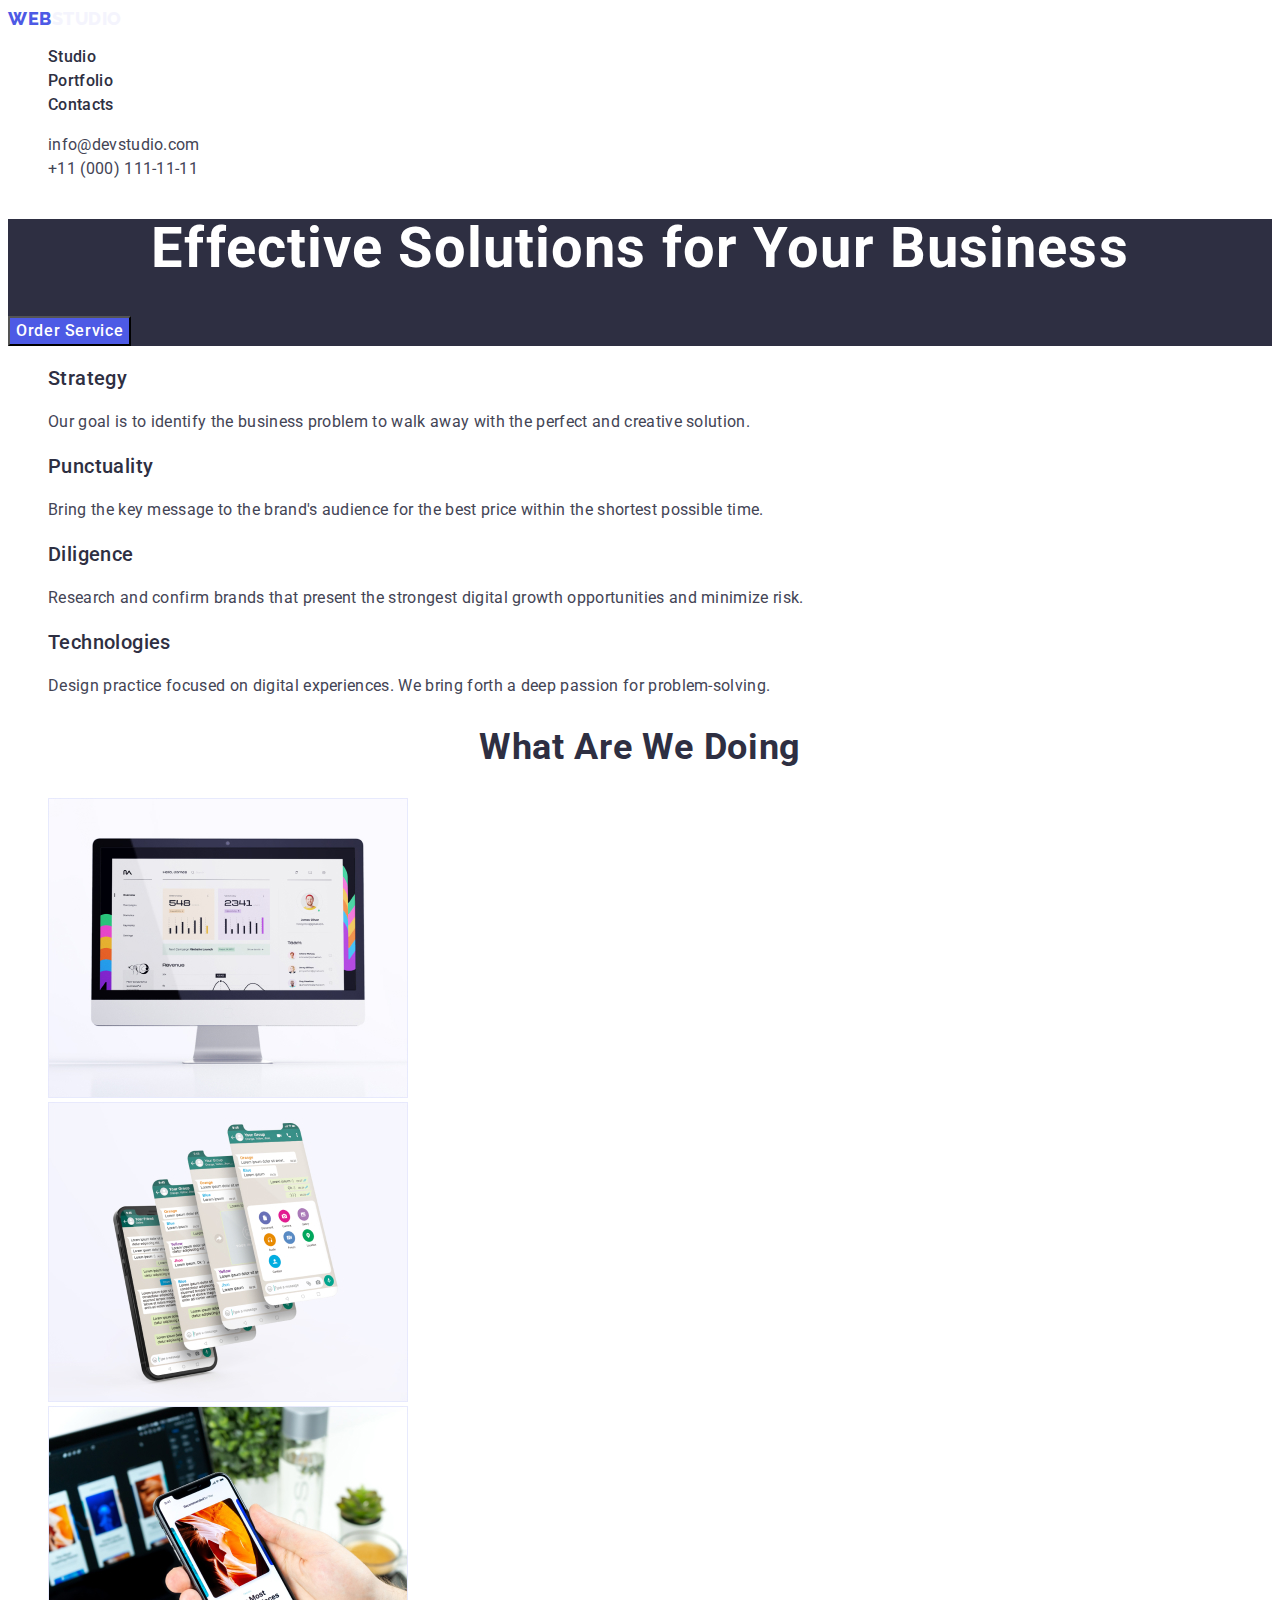
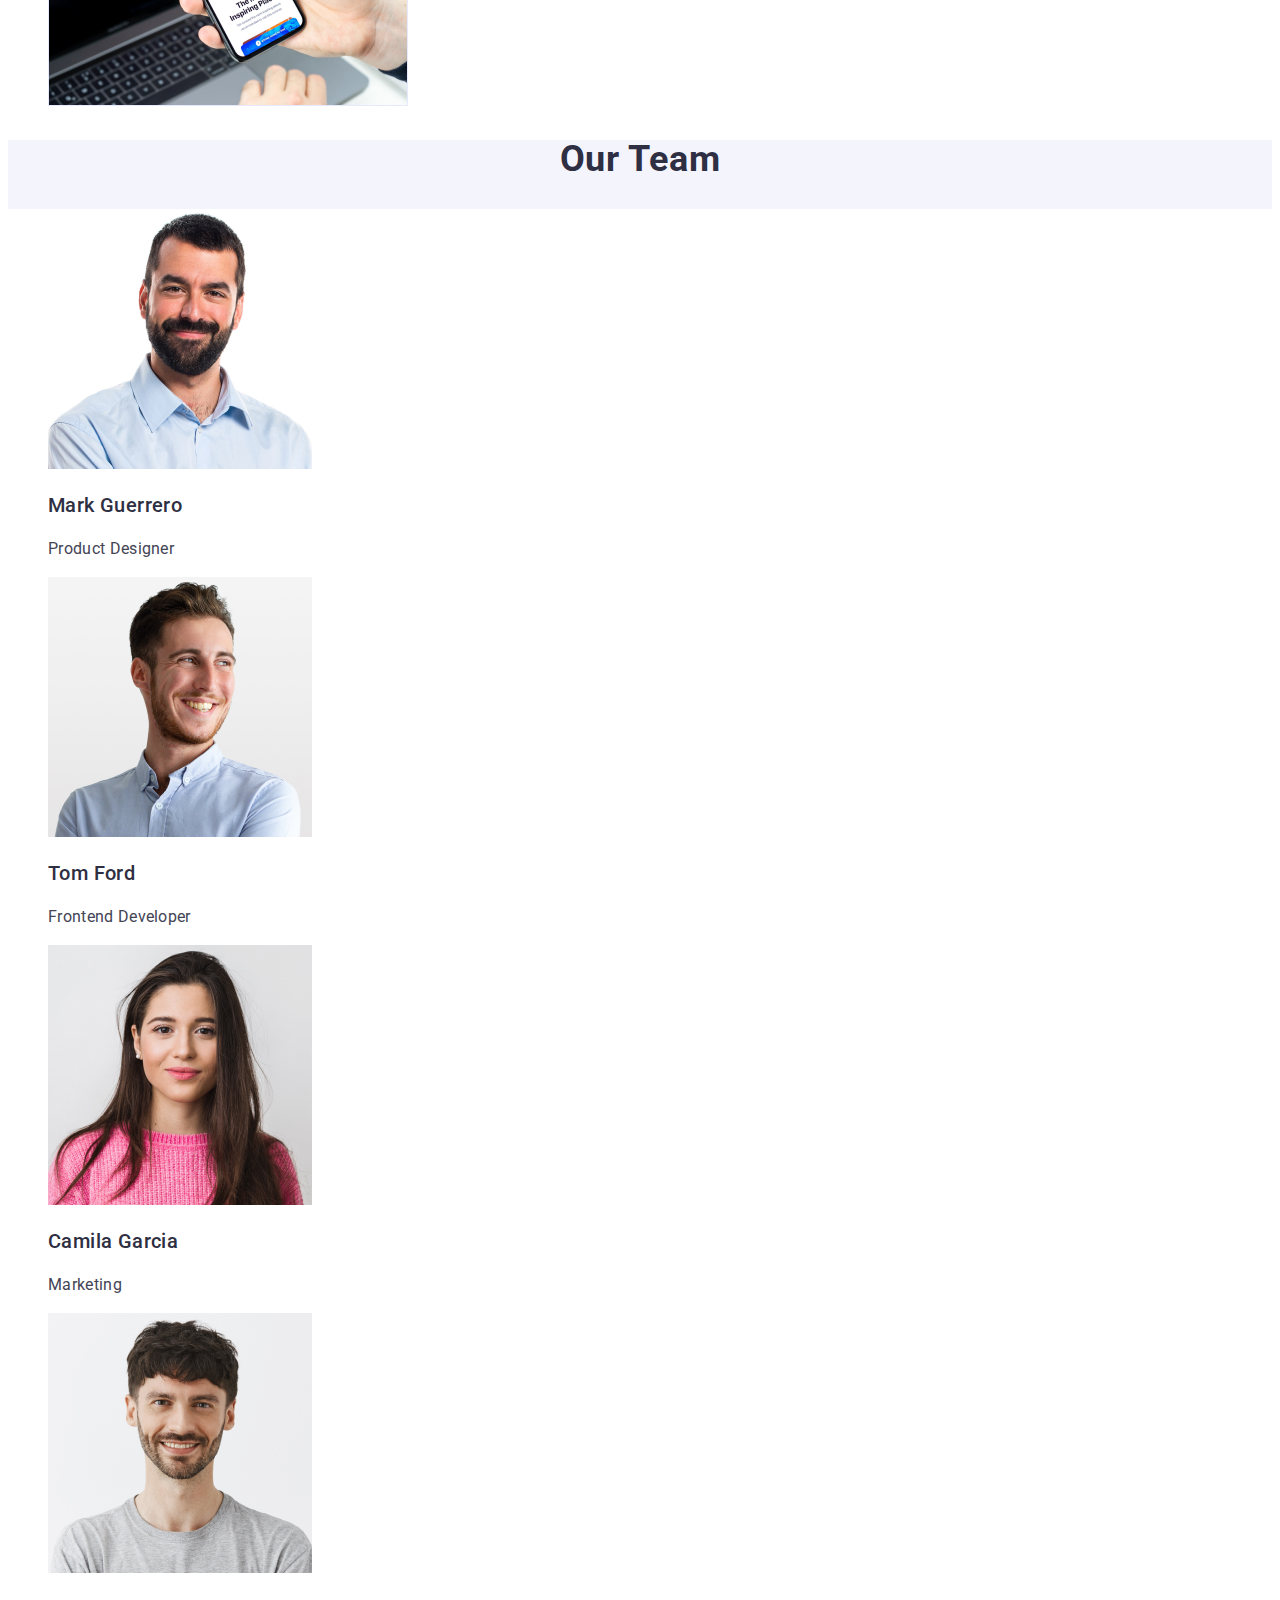
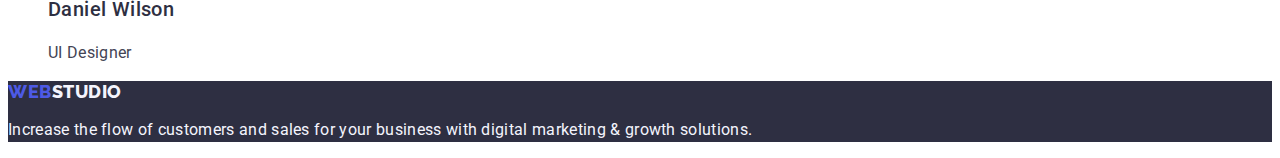
==== commit 4333f5b2: "allHope" ====
--- a/index.html
+++ b/index.html
@@ -34,7 +34,7 @@
             >
           </li>
           <li>
-            <a class="header-list-item link" href="#" target="_blank"
+            <a class="header-list-item link" href="" target="_blank"
               >Contacts</a
             >
           </li>
--- a/css/styles.css
+++ b/css/styles.css
@@ -25,31 +25,32 @@
 }
 /* index/portfolio-header */
 .header {
+  font-style: normal;
 }
 .header-navigation {
 }
 .header-logo {
-  color: var(--iris, #4d5ae5);
-  font-family: "Raleway", sans-serif;
-  font-size: 18px;
-  font-weight: 800;
-  line-height: 1.7;
+  color: var(--iris);
+  font-family: "Raleway", sans-serif;
+  font-size: 18px;
+  font-weight: 800;
+  line-height: 1.17;
   letter-spacing: 0.03em;
   text-transform: uppercase;
 }
 .header-logo-studio {
-  color: var(--navyblue, #2e2f42);
-  font-family: "Raleway", sans-serif;
-  font-size: 18px;
-  font-weight: 800;
-  line-height: 1.7;
+  color: var(--navy-blue, #2e2f42);
+  font-family: "Raleway", sans-serif;
+  font-size: 18px;
+  font-weight: 800;
+  line-height: 1.17;
   letter-spacing: 0.03em;
   text-transform: uppercase;
 }
 .header-list {
 }
 .header-list-item {
-  color: var(--navyblue, #2e2f42);
+  color: var(--navy-blue);
   font-size: 16px;
   font-weight: 500;
   line-height: 1.5;
@@ -60,11 +61,12 @@
   color: var(--ocean);
 }
 .header-address {
+  font-style: normal;
 }
 .header-address-list {
 }
 .header-address-contacts {
-  color: var(--slate, #434455);
+  color: var(--slate);
   font-size: 16px;
   font-weight: 400;
   line-height: 1.5;
@@ -78,10 +80,10 @@
 /* ---------------------------------------------- */
 /* index-section-hero */
 .hero {
-  background: var(--navyblue, #2e2f42);
+  background: var(--navy-blue);
 }
 .hero-title {
-  color: var(--white, #fff);
+  color: var(--white);
   text-align: center;
   font-size: 56px;
   font-weight: 700;
@@ -89,7 +91,7 @@
   letter-spacing: 0.02em;
 }
 .hero-button {
-  color: var(--white, #fff);
+  color: var(--white);
   font-family: "Roboto", sans-serif;
   background: var(--iris);
   font-size: 16px;
@@ -110,14 +112,14 @@
 .advantages-list {
 }
 .advantages-subtitle {
-  color: var(--navyblue, #2e2f42);
+  color: var(--navy-blue);
   font-size: 20px;
   font-weight: 500;
   line-height: 1.2;
   letter-spacing: 0.02em;
 }
 .advantages-text {
-  color: var(--slate, #434455);
+  color: var(--slate);
   font-size: 16px;
   font-weight: 400;
   line-height: 1.5;
@@ -129,7 +131,7 @@
 .heading {
 }
 .heading-title {
-  color: var(--navyblue, #2e2f42);
+  color: var(--navy-blue);
   text-align: center;
   font-size: 36px;
   font-weight: 700;
@@ -143,10 +145,10 @@
 /* ---------------------------------------------- */
 /* index-seaction-team */
 .team {
-  background: var(--cloud, #f4f4fd);
+  background: var(--cloud);
 }
 .team-heading {
-  color: var(--navyblue, #2e2f42);
+  color: var(--navy-blue);
   text-align: center;
   font-size: 36px;
   font-weight: 700;
@@ -155,18 +157,19 @@
   text-transform: capitalize;
 }
 .team-list {
+  background-color: #ffffff;
 }
 .team-img {
 }
 .team-name {
-  color: var(--navyblue, #2e2f42);
+  color: var(--navy-blue);
   font-size: 20px;
   font-weight: 500;
   line-height: 1.2;
   letter-spacing: 0.02em;
 }
 .team-text {
-  color: var(--slate, #434455);
+  color: var(--slate);
   font-size: 16px;
   font-weight: 400;
   line-height: 1.5;
@@ -196,21 +199,21 @@
 .content-list {
 }
 .content-link {
-  color: var(--navyblue, #2e2f42);
+  color: var(--navy-blue);
   font-size: 20px;
   font-weight: 500;
   line-height: 1.2;
   letter-spacing: 0.02em;
 }
 .content-title {
-  color: var(--navyblue, #2e2f42);
+  color: var(--navy-blue);
   font-size: 20px;
   font-weight: 500;
   line-height: 1.2;
   letter-spacing: 0.02em;
 }
 .content-text {
-  color: var(--slate, #434455);
+  color: var(--slate);
   font-size: 16px;
   font-weight: 400;
   line-height: 1.5;
@@ -220,14 +223,14 @@
 /* ---------------------------------------------- */
 /* index/portfolio-seaction-footer */
 .footer {
-  background: var(--navyblue, #2e2f42);
+  background: var(--navy-blue);
 }
 .header-logo {
-  color: var(--iris, #4d5ae5);
-  font-family: "Raleway", sans-serif;
-  font-size: 18px;
-  font-weight: 800;
-  line-height: 1.7;
+  color: var(--iris);
+  font-family: "Raleway", sans-serif;
+  font-size: 18px;
+  font-weight: 800;
+  line-height: 1.17;
   letter-spacing: 0.03em;
   text-transform: uppercase;
 }
@@ -236,12 +239,12 @@
   font-family: "Raleway", sans-serif;
   font-size: 18px;
   font-weight: 800;
-  line-height: 1.7;
+  line-height: 1.17;
   letter-spacing: 0.03em;
   text-transform: uppercase;
 }
 .footer-text {
-  color: var(--cloud, #f4f4fd);
+  color: var(--cloud);
   font-size: 16px;
   font-weight: 400;
   line-height: 1.5;
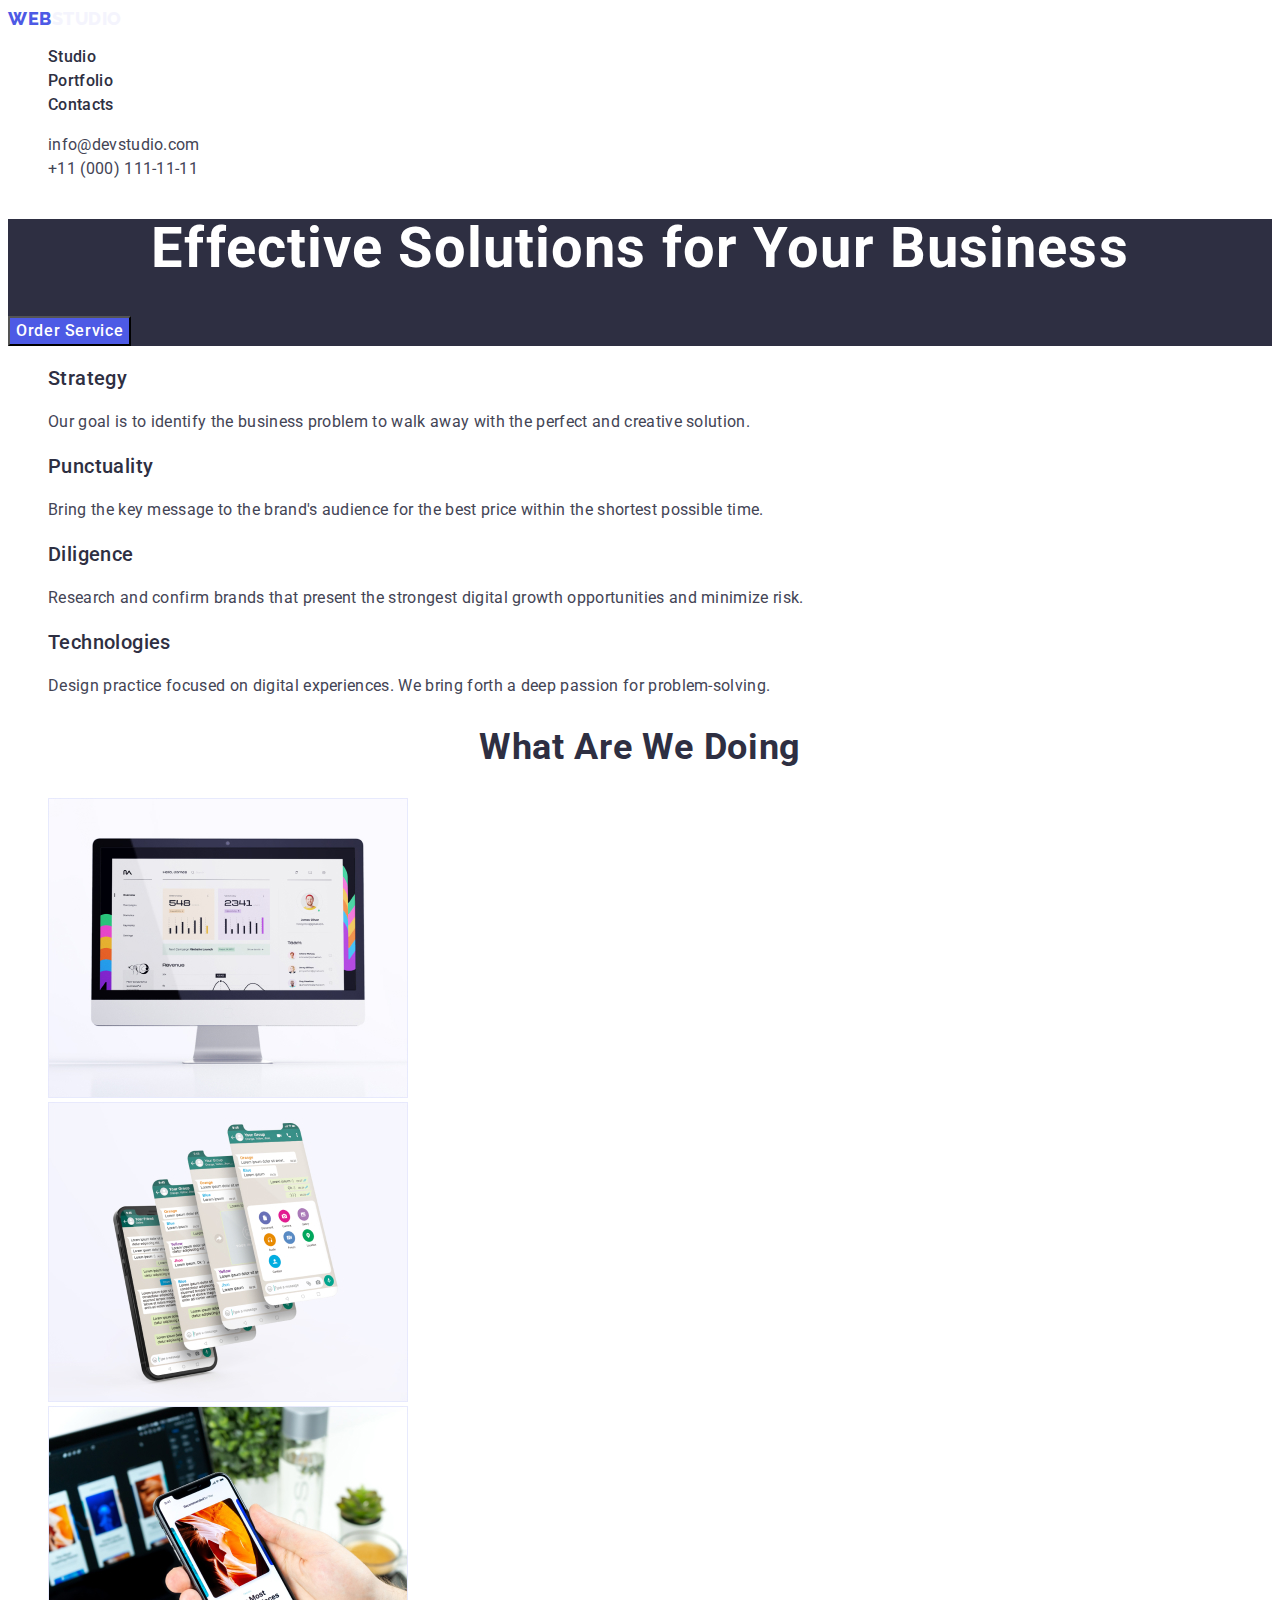
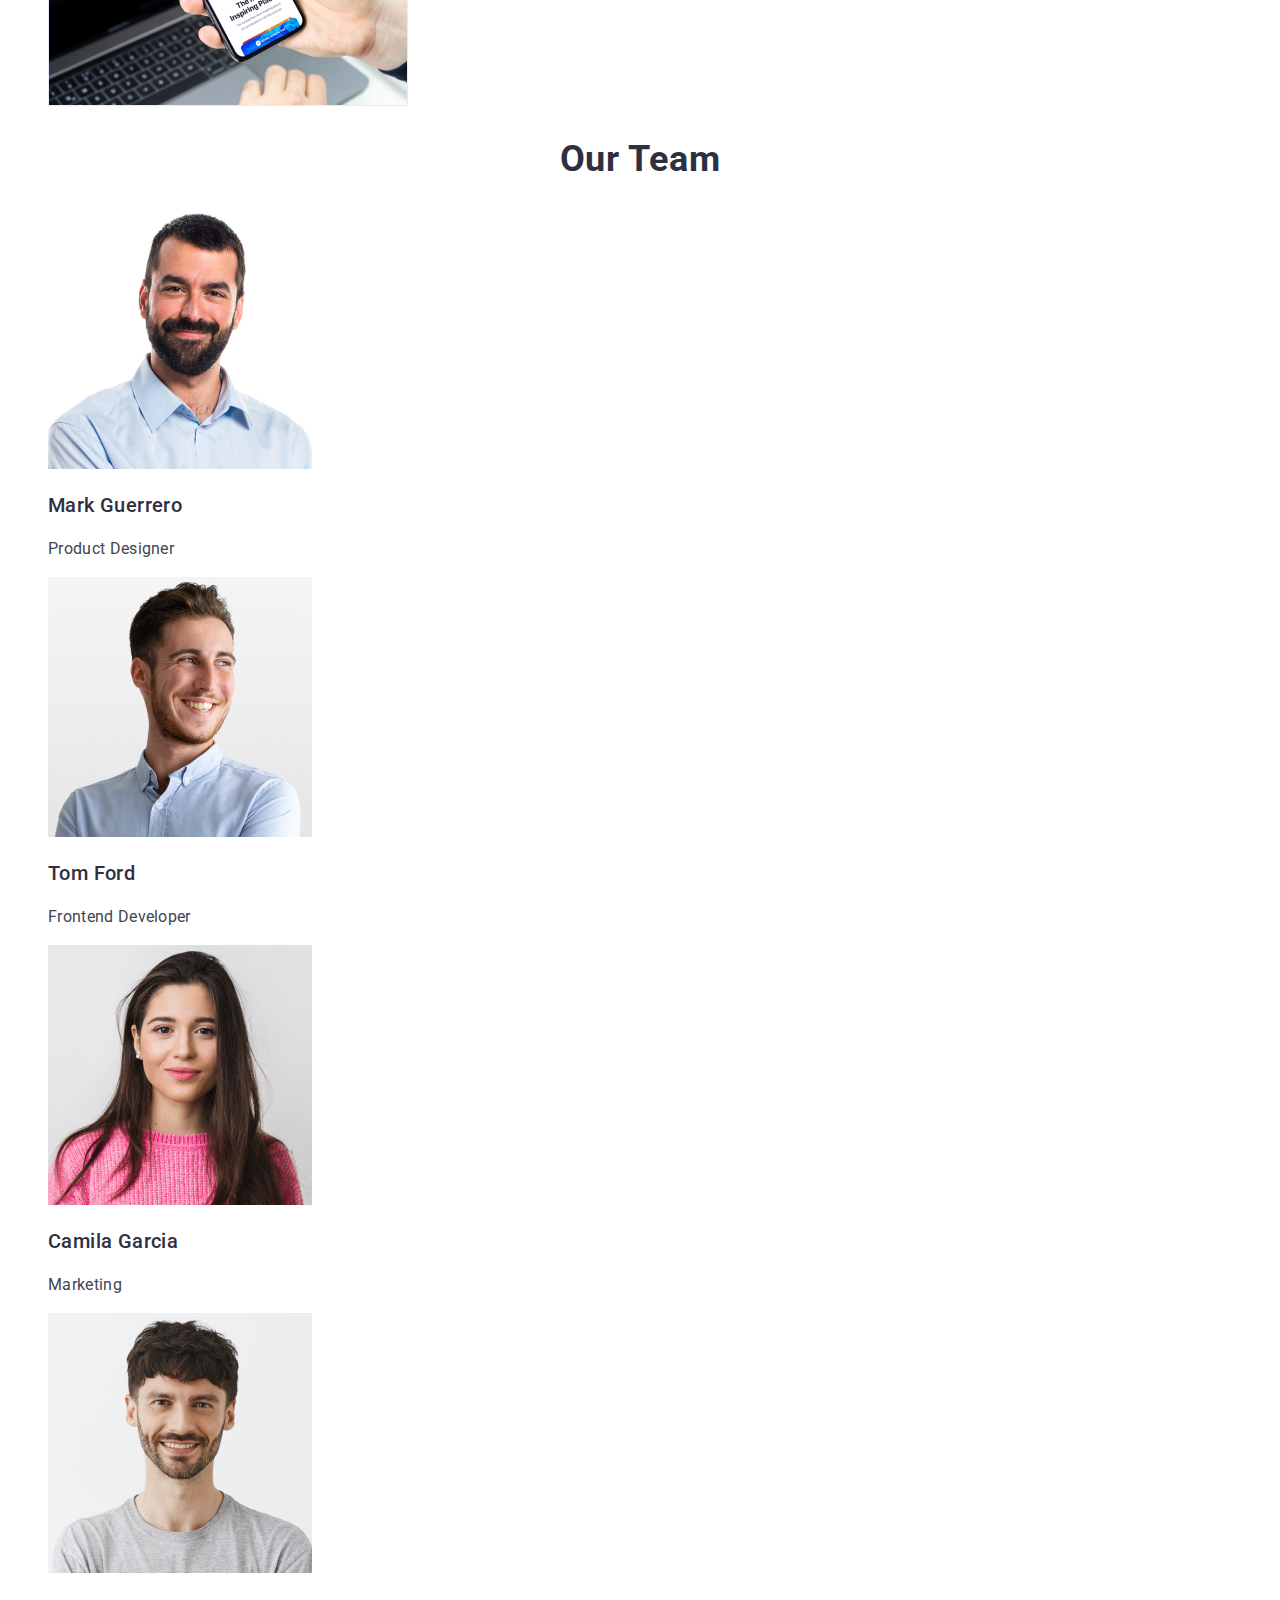
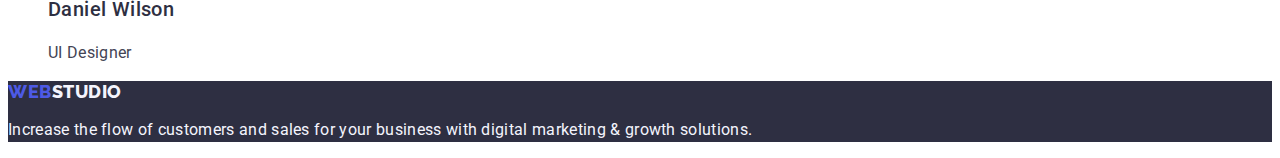
==== commit 63d2a9c3: "all100proc" ====
--- a/index.html
+++ b/index.html
@@ -17,7 +17,7 @@
     <header class="header">
       <nav class="header-navigation">
         <a class="header-logo link" href="./index.html"
-          >Web<span class="header-logo-studio">Studio</span></a
+          >Web<span class="header-logo-studio link">Studio</span></a
         >
         <ul class="header-list list">
           <li>
@@ -181,7 +181,7 @@
 
     <footer class="footer">
       <a class="header-logo link" href="./index.html"
-        >Web<span class="header-logo-studio">Studio</span></a
+        >Web<span class="header-logo-studio link">Studio</span></a
       >
       <p class="footer-text">
         Increase the flow of customers and sales for your business with digital
--- a/css/styles.css
+++ b/css/styles.css
@@ -7,8 +7,6 @@
   --light-slate: #8e8f99;
   --cornflower: #e7e9fc;
   --cloud: #f4f4fd;
-  --navy-blue-modal: #2e2f42;
-  --grey: #2e2f42;
   --white: #ffffff;
   --dairy: #fcfcfc;
 }
@@ -39,7 +37,7 @@
   text-transform: uppercase;
 }
 .header-logo-studio {
-  color: var(--navy-blue, #2e2f42);
+  color: var(--navy-blue);
   font-family: "Raleway", sans-serif;
   font-size: 18px;
   font-weight: 800;
@@ -145,7 +143,7 @@
 /* ---------------------------------------------- */
 /* index-seaction-team */
 .team {
-  background: var(--cloud);
+  background: var(--white);
 }
 .team-heading {
   color: var(--navy-blue);
@@ -157,9 +155,9 @@
   text-transform: capitalize;
 }
 .team-list {
+}
+.team-img {
   background-color: #ffffff;
-}
-.team-img {
 }
 .team-name {
   color: var(--navy-blue);
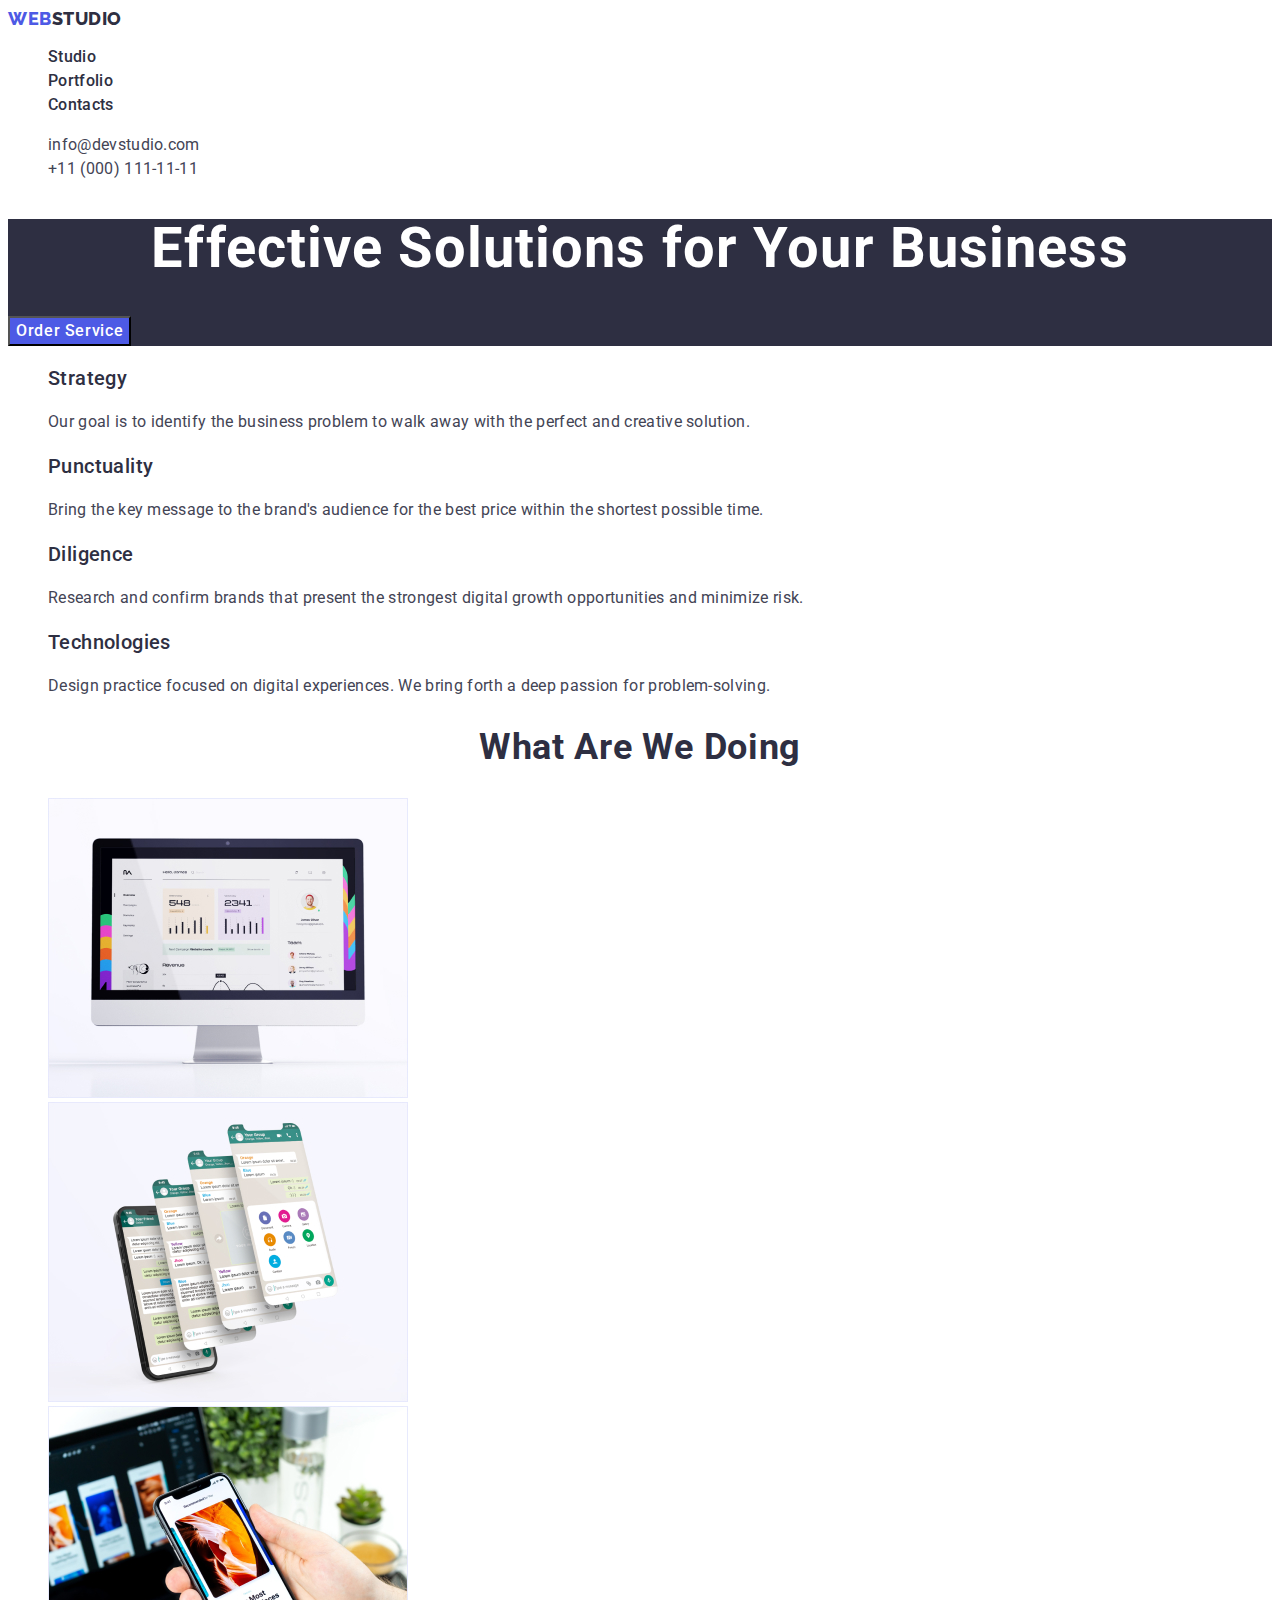
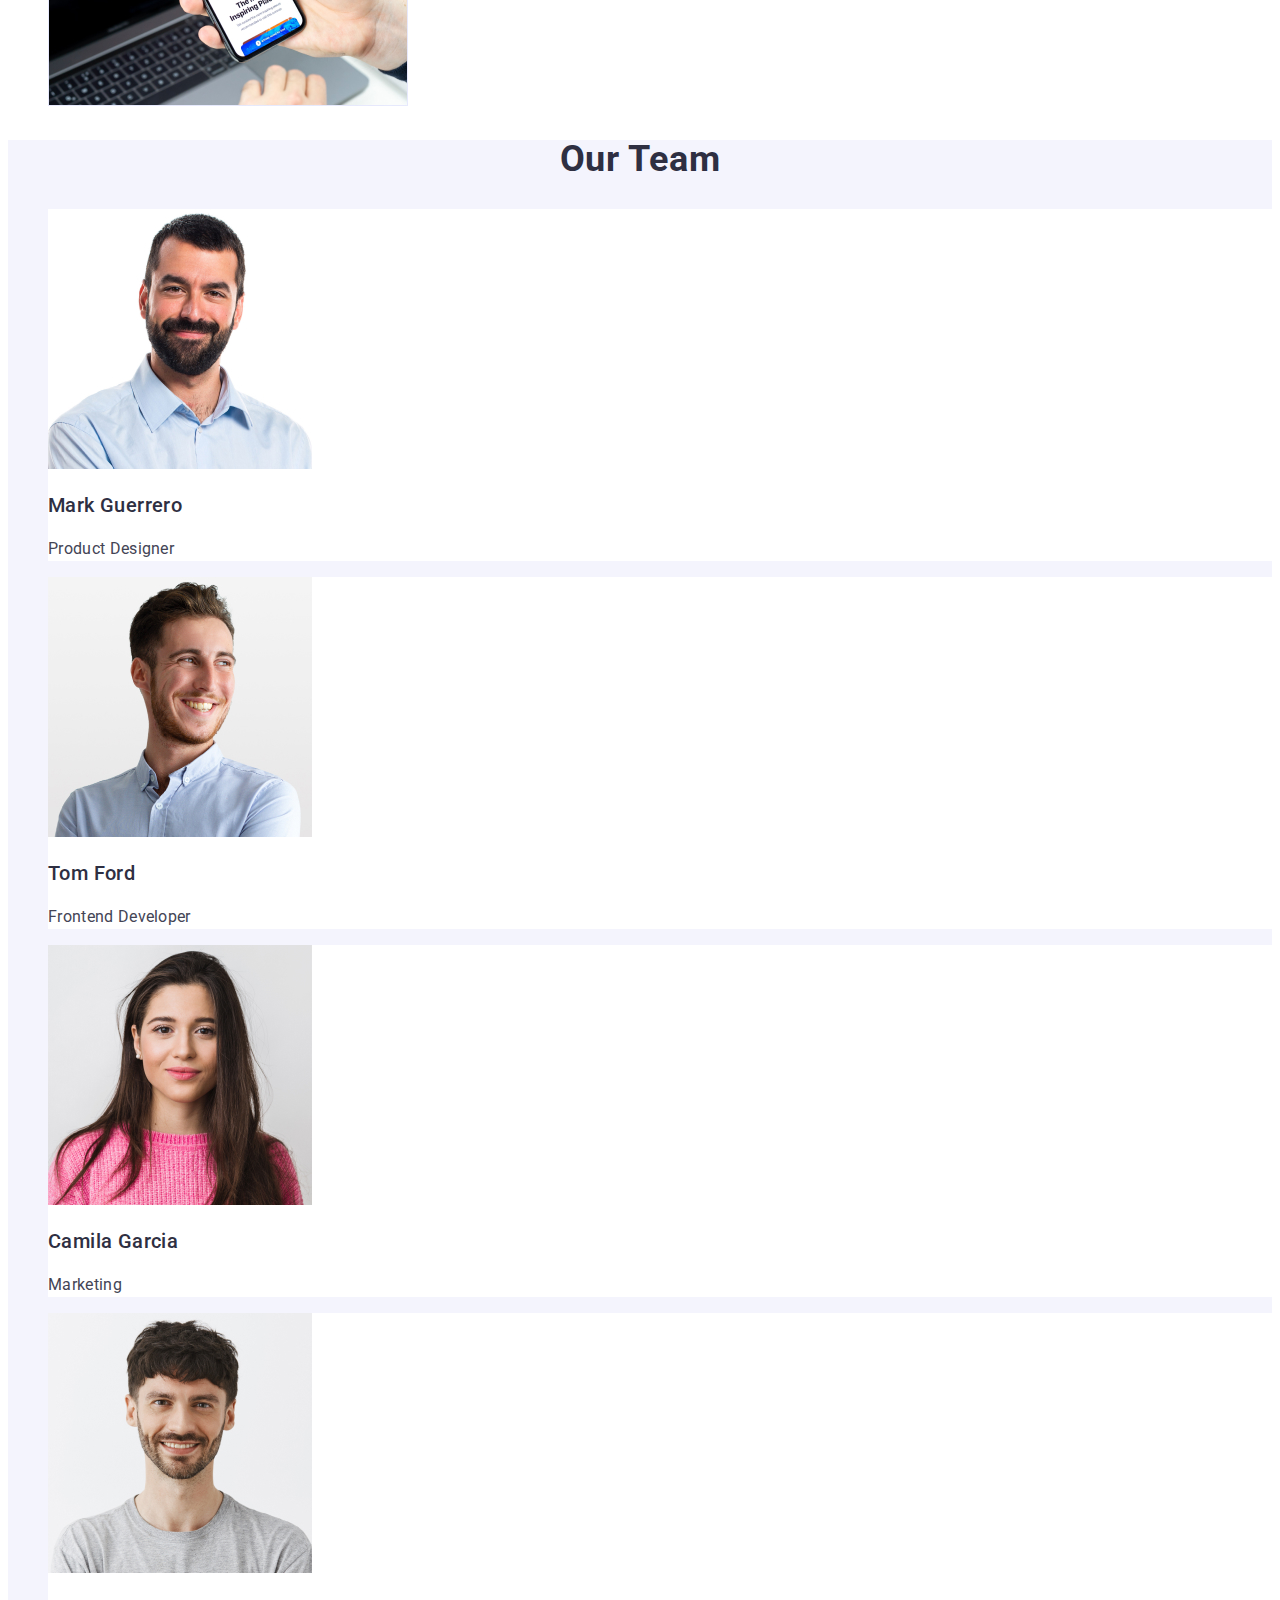
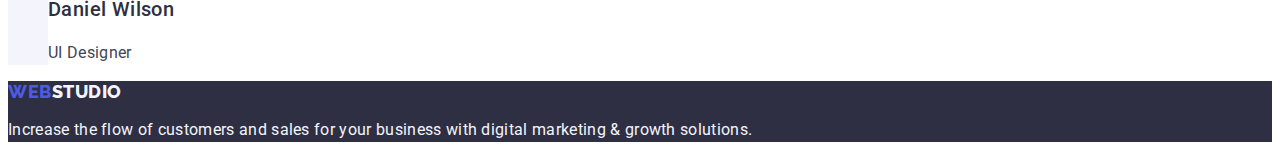
==== commit 50f56c89: "all" ====
--- a/index.html
+++ b/index.html
@@ -17,7 +17,7 @@
     <header class="header">
       <nav class="header-navigation">
         <a class="header-logo link" href="./index.html"
-          >Web<span class="header-logo-studio link">Studio</span></a
+          >Web<span class="header-logo-studio">Studio</span></a
         >
         <ul class="header-list list">
           <li>
@@ -181,7 +181,7 @@
 
     <footer class="footer">
       <a class="header-logo link" href="./index.html"
-        >Web<span class="header-logo-studio link">Studio</span></a
+        >Web<span class="footer-logo-studio">Studio</span></a
       >
       <p class="footer-text">
         Increase the flow of customers and sales for your business with digital
--- a/css/styles.css
+++ b/css/styles.css
@@ -1,7 +1,6 @@
 :root {
   --iris: #4d5ae5;
   --ocean: #404bbf;
-  --navy-blue: #2e2f42;
   --green: #31d0aa;
   --slate: #434455;
   --light-slate: #8e8f99;
@@ -9,6 +8,7 @@
   --cloud: #f4f4fd;
   --white: #ffffff;
   --dairy: #fcfcfc;
+  --navy-blue: #2e2f42;
 }
 body {
   font-family: "Roboto", sans-serif;
@@ -20,6 +20,7 @@
 }
 .link {
   text-decoration: none;
+  font-style: normal;
 }
 /* index/portfolio-header */
 .header {
@@ -38,12 +39,6 @@
 }
 .header-logo-studio {
   color: var(--navy-blue);
-  font-family: "Raleway", sans-serif;
-  font-size: 18px;
-  font-weight: 800;
-  line-height: 1.17;
-  letter-spacing: 0.03em;
-  text-transform: uppercase;
 }
 .header-list {
 }
@@ -143,7 +138,7 @@
 /* ---------------------------------------------- */
 /* index-seaction-team */
 .team {
-  background: var(--white);
+  background: var(--cloud);
 }
 .team-heading {
   color: var(--navy-blue);
@@ -232,14 +227,8 @@
   letter-spacing: 0.03em;
   text-transform: uppercase;
 }
-.header-logo-studio {
+.footer-logo-studio {
   color: var(--cloud);
-  font-family: "Raleway", sans-serif;
-  font-size: 18px;
-  font-weight: 800;
-  line-height: 1.17;
-  letter-spacing: 0.03em;
-  text-transform: uppercase;
 }
 .footer-text {
   color: var(--cloud);
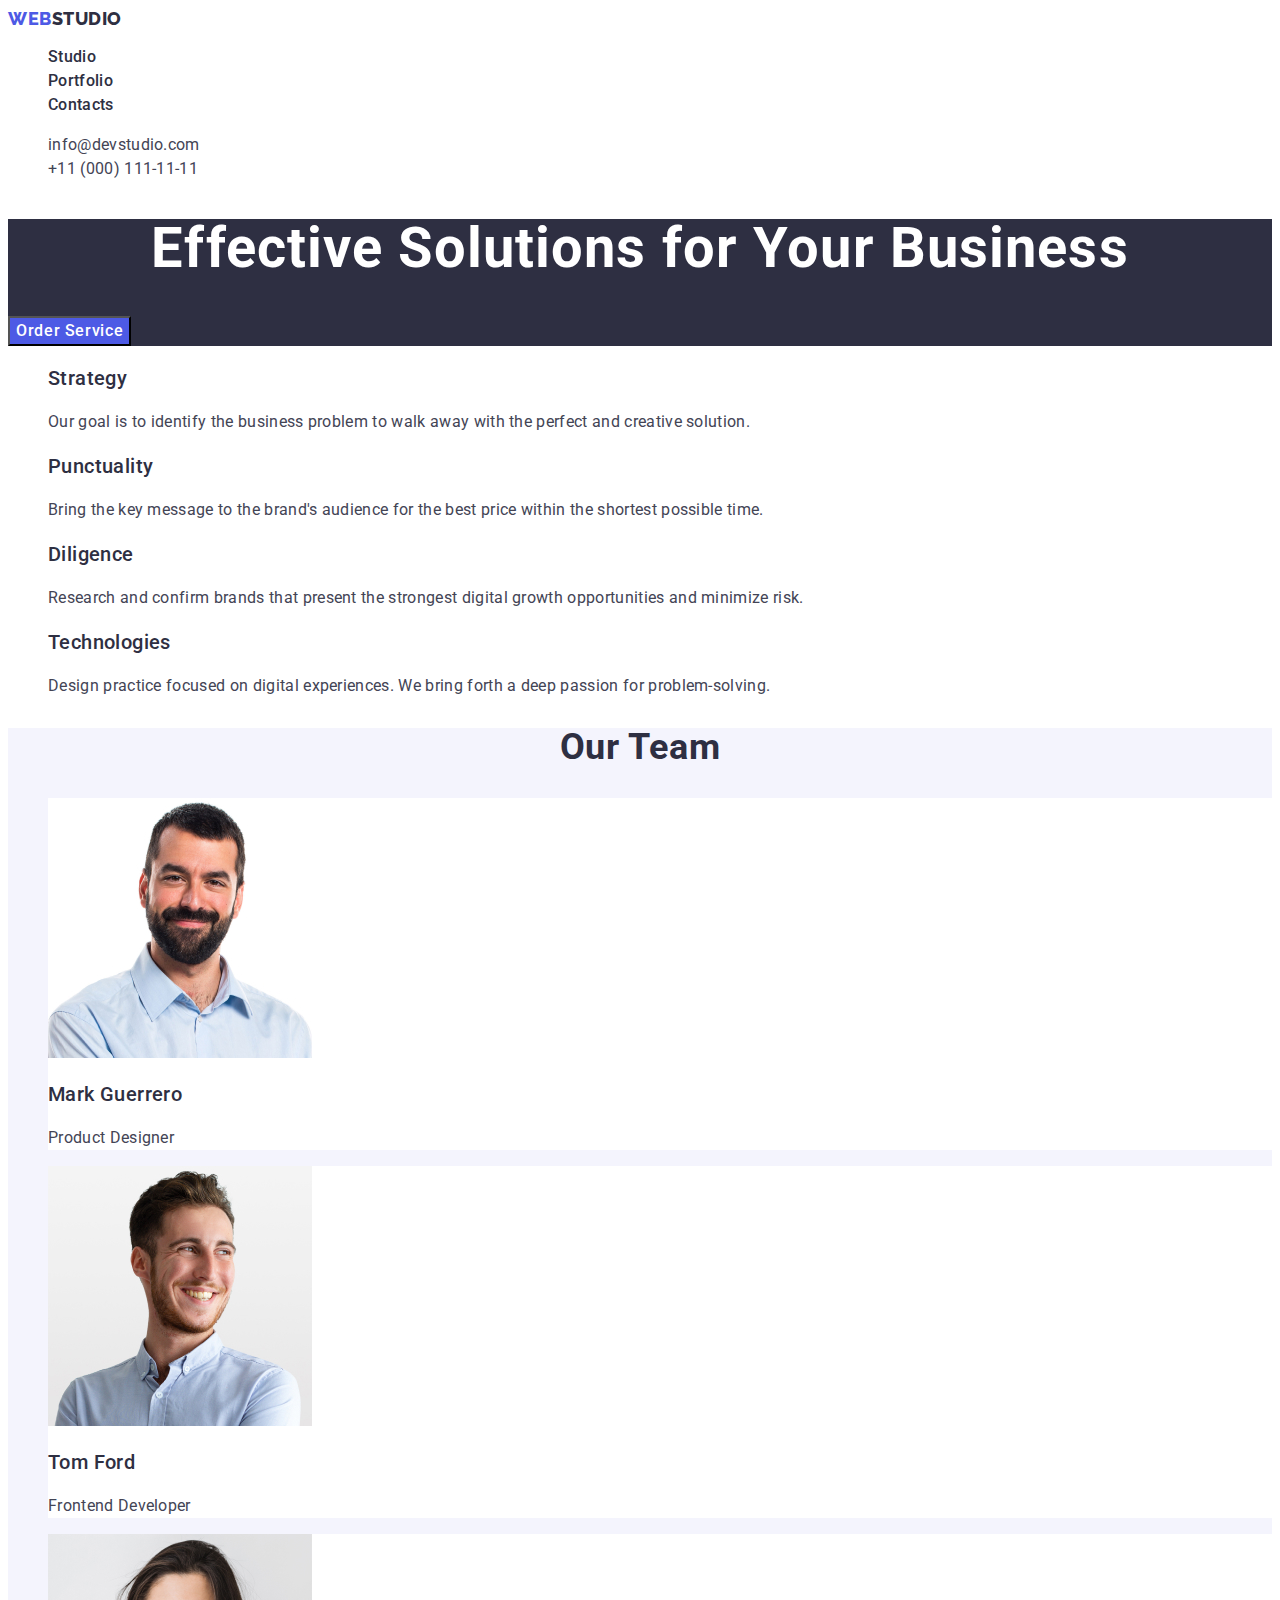
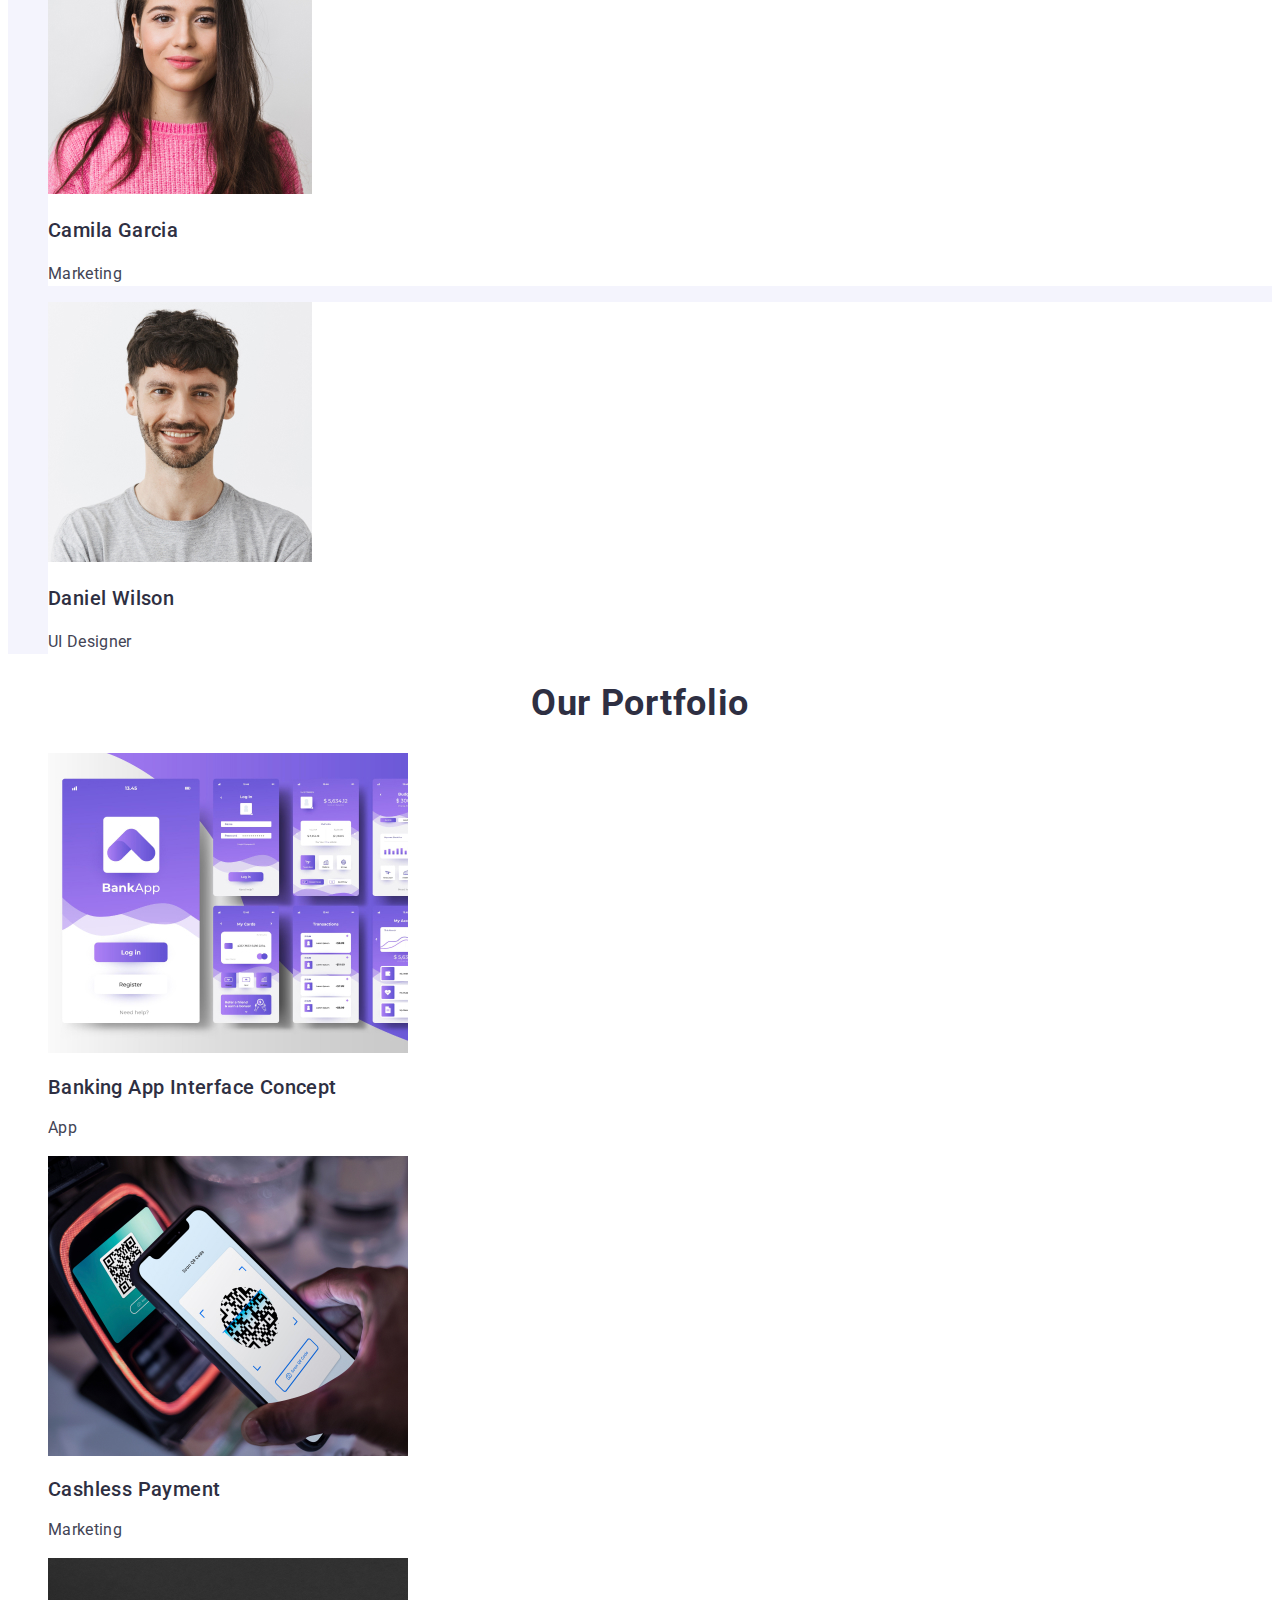
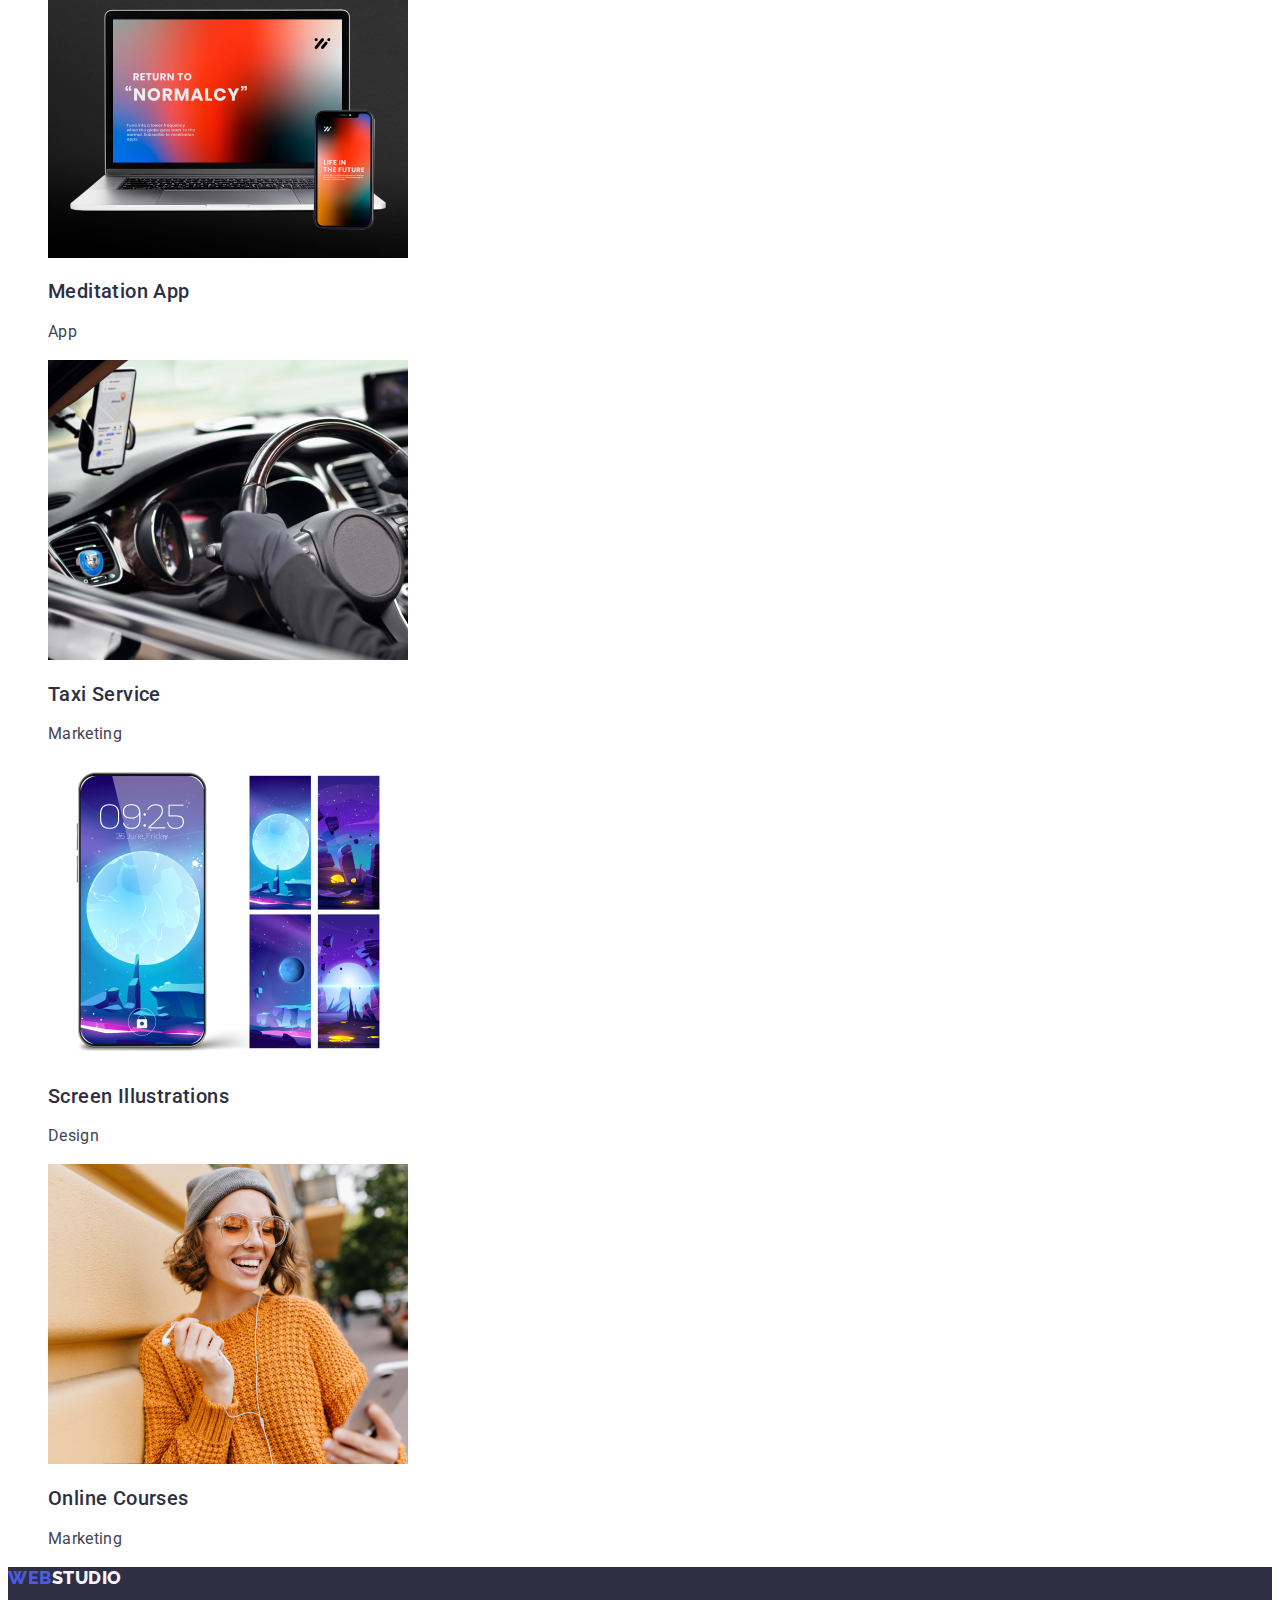
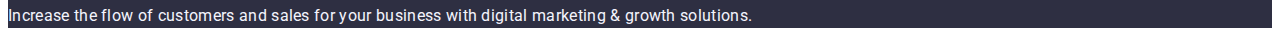
==== commit 564672fe: "a" ====
--- a/index.html
+++ b/index.html
@@ -26,10 +26,7 @@
             >
           </li>
           <li>
-            <a
-              class="header-list-item link"
-              href="./portfolio.html"
-              target="_blank"
+            <a class="header-list-item link" href="" target="_blank"
               >Portfolio</a
             >
           </li>
@@ -102,7 +99,7 @@
         </ul>
       </section>
 
-      <section class="heading">
+      <!-- <section class="heading">
         <h2 class="heading-title">What are we doing</h2>
         <ul class="heading-list list">
           <li>
@@ -130,7 +127,7 @@
             />
           </li>
         </ul>
-      </section>
+      </section> -->
 
       <section class="team">
         <h2 class="team-heading">Our Team</h2>
@@ -174,6 +171,66 @@
             />
             <h3 class="team-name">Daniel Wilson</h3>
             <p class="team-text">UI Designer</p>
+          </li>
+        </ul>
+      </section>
+
+      <section class="Portfolio-our">
+        <h2 class="team-heading">Our Portfolio</h2>
+        <ul class="content-list list">
+          <li>
+            <a href="#" target="_blank" class="content-link link">
+              <img src="./images/pic-1.jpg" alt="bank app window" width="360" />
+              <h2 class="content-title">Banking App Interface Concept</h2>
+              <p class="content-text">App</p>
+            </a>
+          </li>
+          <li>
+            <a href="#" target="_blank" class="content-link link">
+              <img src="./images/pic-2.jpg" alt="scan qr-code" width="360" />
+              <h2 class="content-title">Cashless Payment</h2>
+              <p class="content-text">Marketing</p>
+            </a>
+          </li>
+          <li>
+            <a href="#" target="_blank" class="content-link link">
+              <img src="./images/pic-3.jpg" alt="note and phone" width="360" />
+              <h2 class="content-title">Meditation App</h2>
+              <p class="content-text">App</p>
+            </a>
+          </li>
+          <li>
+            <a href="#" target="_blank" class="content-link link">
+              <img
+                src="./images/pic-4.jpg"
+                alt="phone and car black"
+                width="360"
+              />
+              <h2 class="content-title">Taxi Service</h2>
+              <p class="content-text">Marketing</p>
+            </a>
+          </li>
+          <li>
+            <a href="#" target="_blank" class="content-link link">
+              <img
+                src="./images/pic-5.jpg"
+                alt="phone ilustracia"
+                width="360"
+              />
+              <h2 class="content-title">Screen Illustrations</h2>
+              <p class="content-text">Design</p>
+            </a>
+          </li>
+          <li>
+            <a href="#" target="_blank" class="content-link link">
+              <img
+                src="./images/pic-6.jpg"
+                alt="girl soung smile"
+                width="360"
+              />
+              <h2 class="content-title">Online Courses</h2>
+              <p class="content-text">Marketing</p>
+            </a>
           </li>
         </ul>
       </section>
--- a/css/styles.css
+++ b/css/styles.css
@@ -121,7 +121,7 @@
 /* index-section-advantages */
 /* ---------------------------------------------- */
 /* index-seaction-heading */
-.heading {
+/* .heading {
 }
 .heading-title {
   color: var(--navy-blue);
@@ -133,7 +133,7 @@
   text-transform: capitalize;
 }
 .heading-list {
-}
+} */
 /* index-seaction-heading */
 /* ---------------------------------------------- */
 /* index-seaction-team */
@@ -171,7 +171,7 @@
 /* index-seaction-team */
 /* ---------------------------------------------- */
 /* Portfolio-main */
-.button-list {
+/* .button-list {
 }
 .button-menu {
   color: var(--iris);
@@ -188,7 +188,7 @@
 .button-menu:focus {
   color: var(--white);
   background-color: var(--ocean);
-}
+} */
 .content-list {
 }
 .content-link {
@@ -238,3 +238,9 @@
   letter-spacing: 0.02em;
 }
 /* index/portfolio-seaction-footer */
+
+*,
+*::before,
+*::after {
+  box-sizing: border-box;
+}
